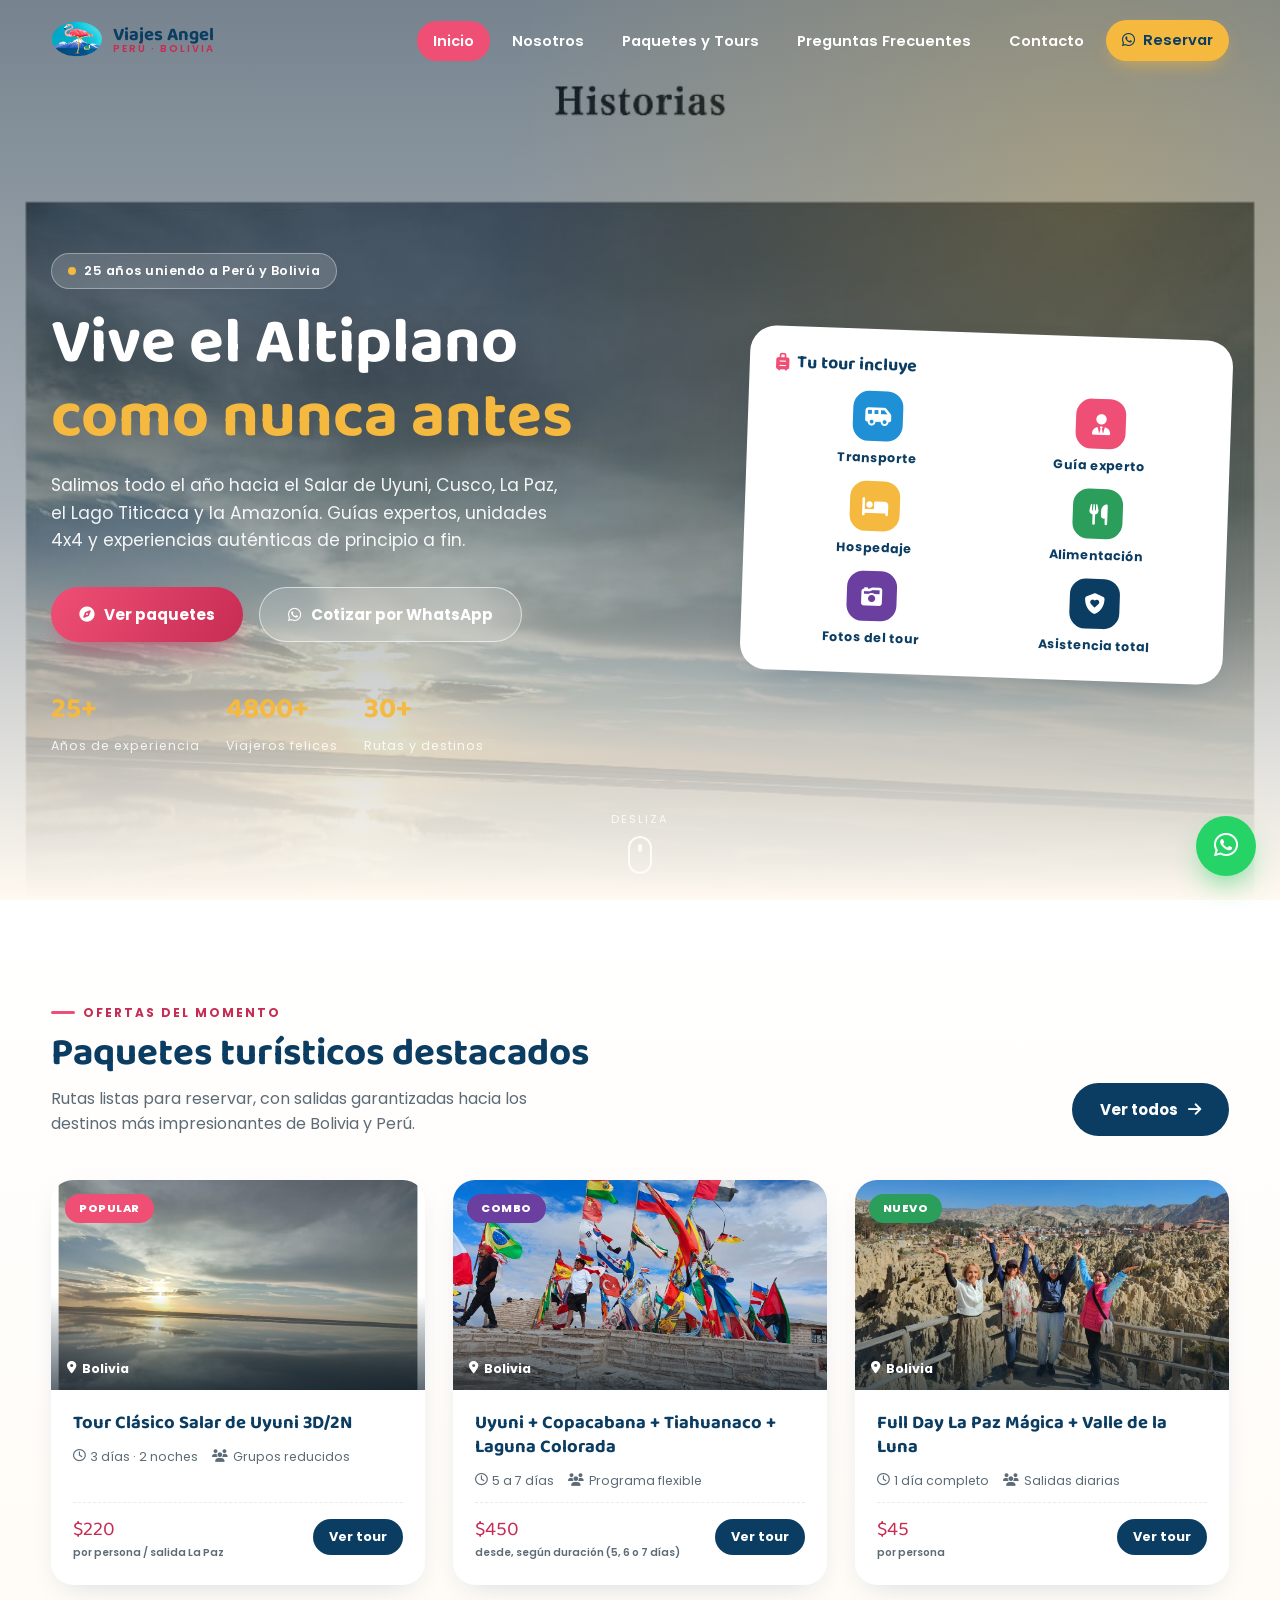
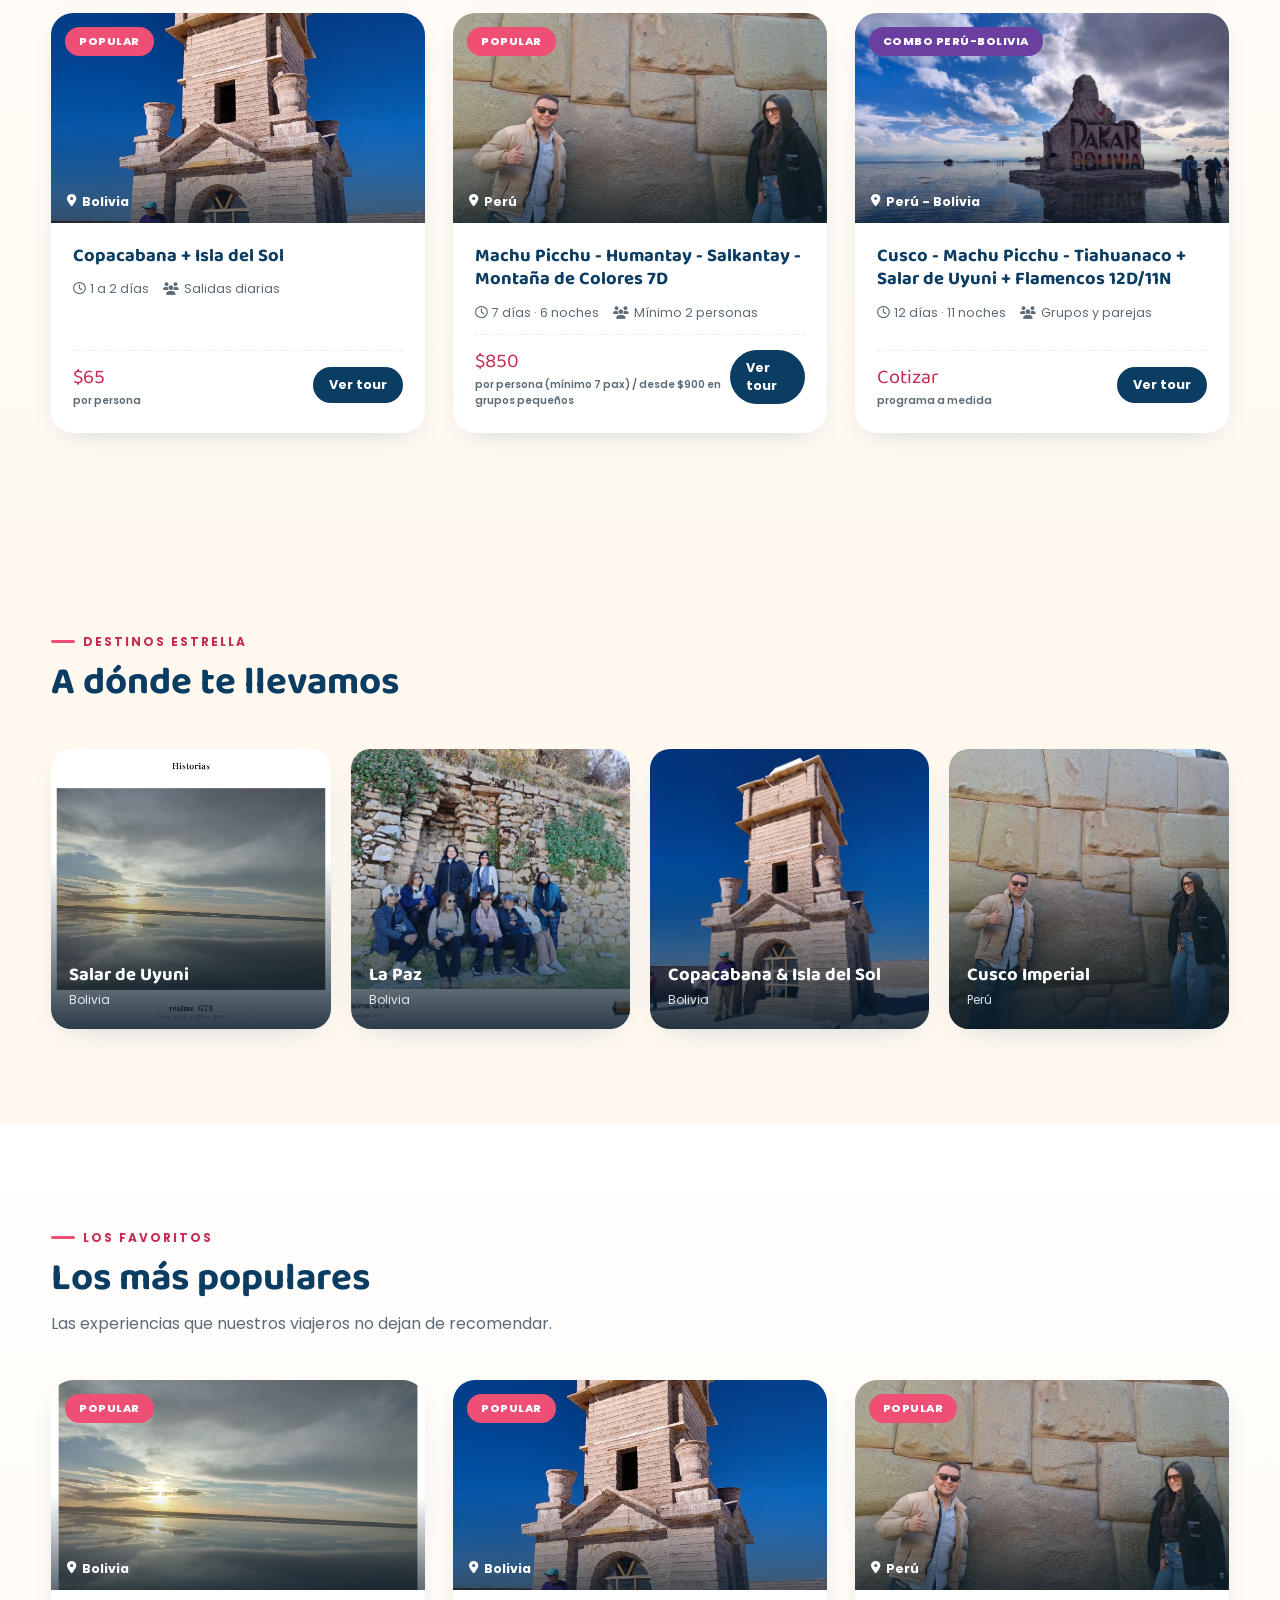
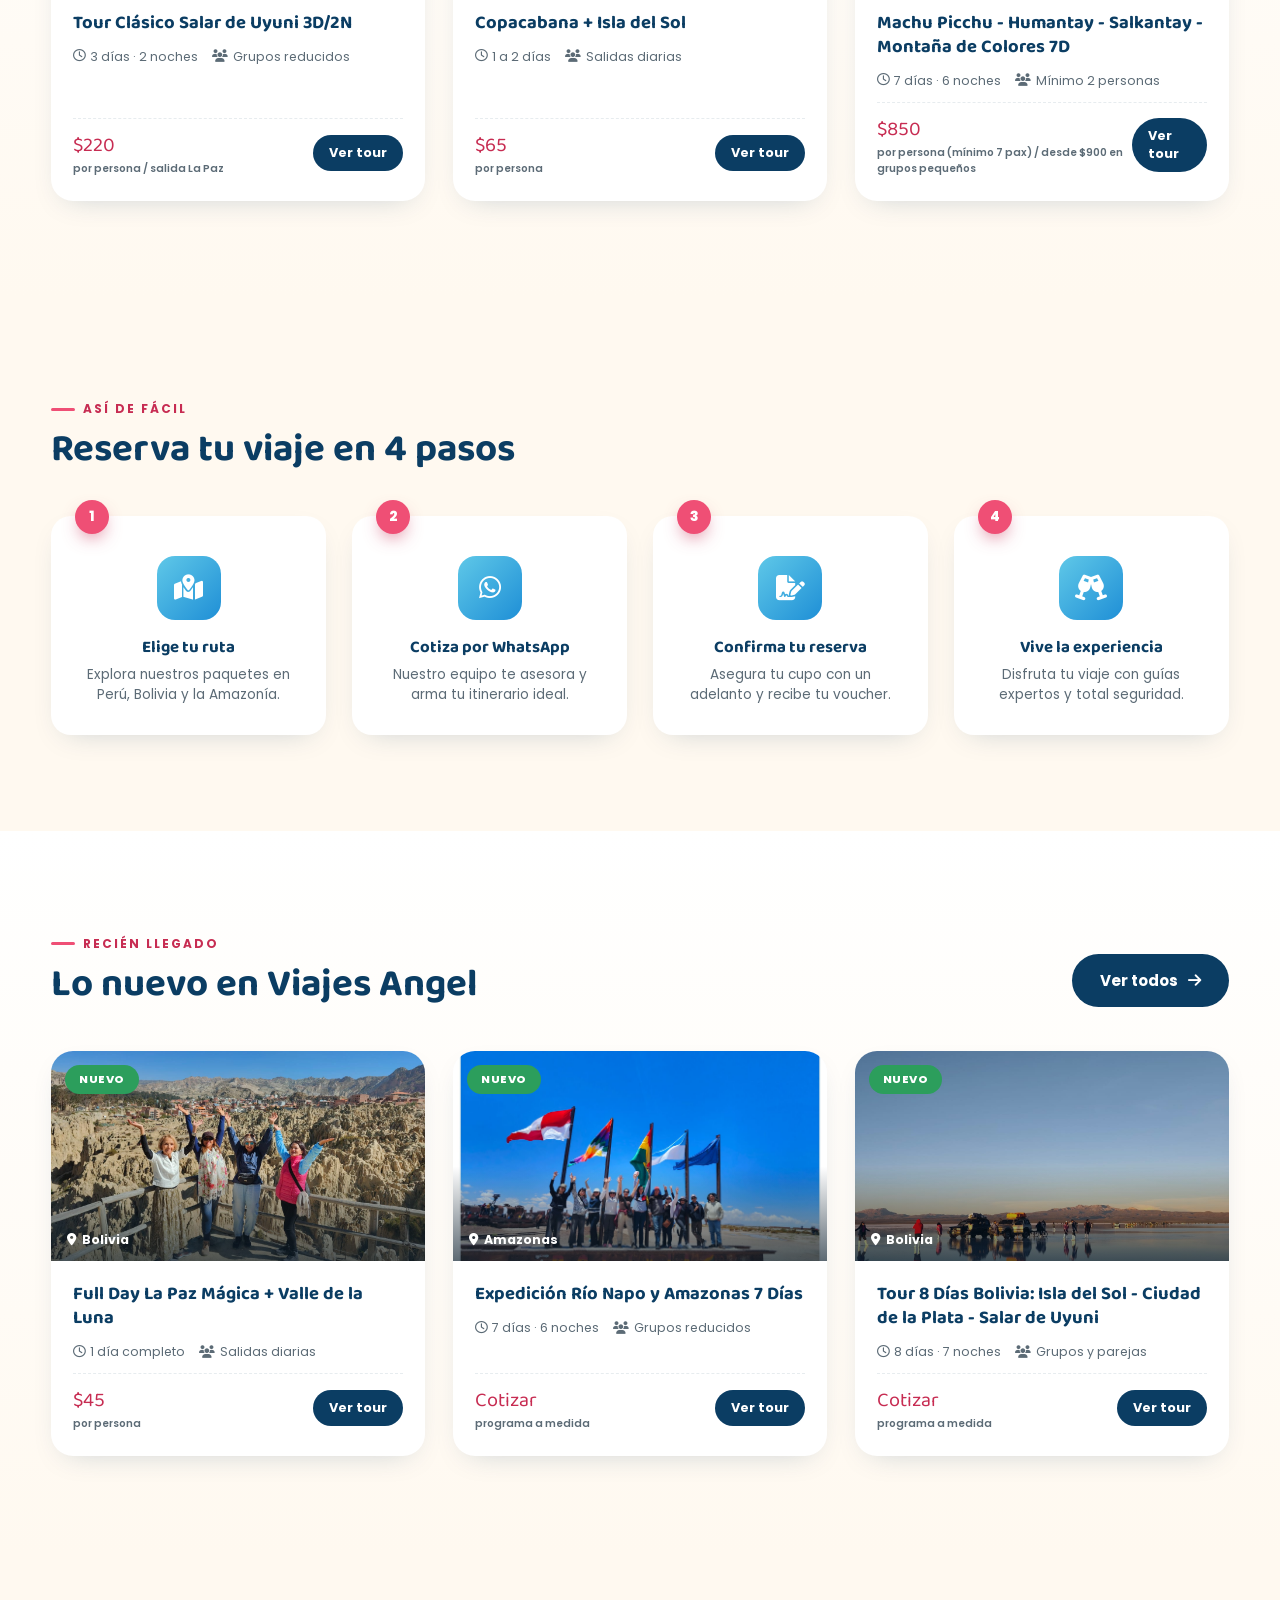
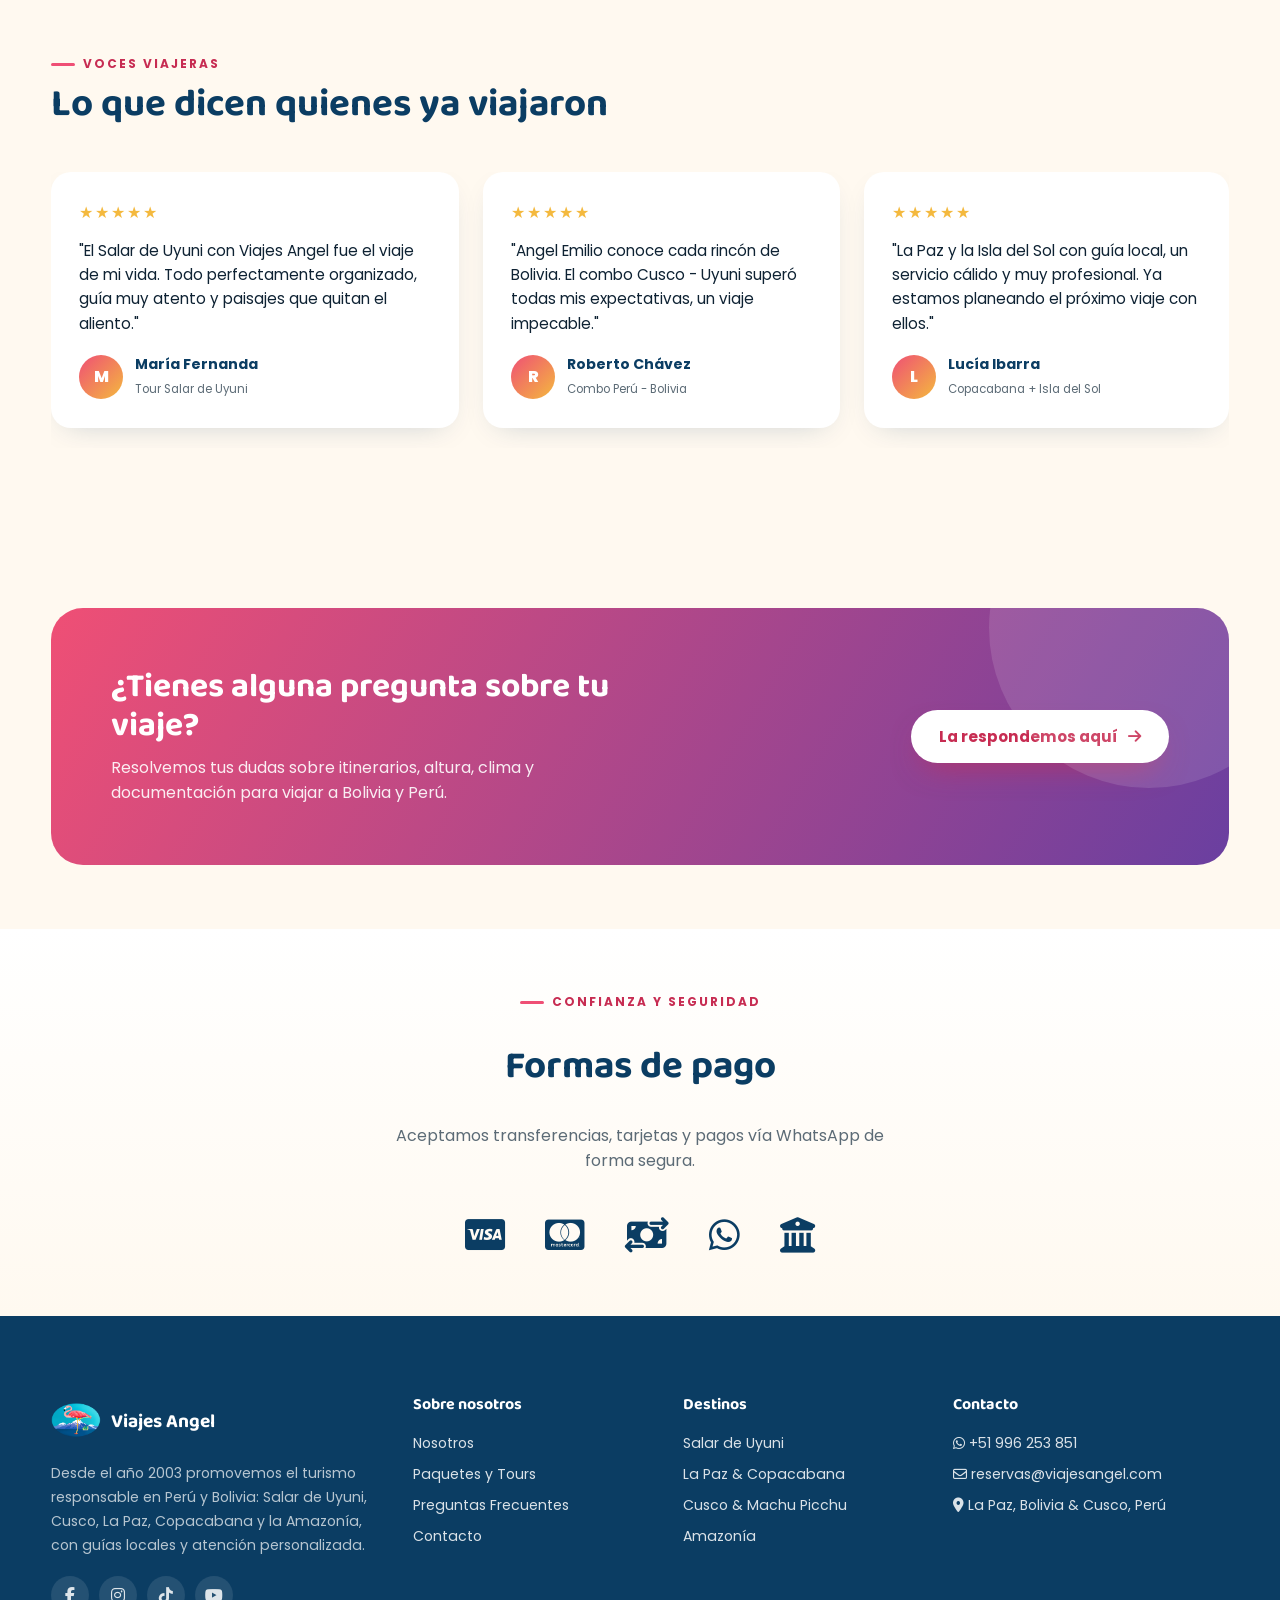
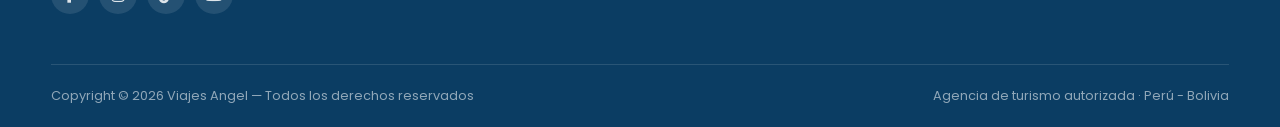
==== site/index.html @ be96ffaf "Sitio web Viajes Angel - inspirado en Cieneguilla Travel Tours" ====
<!DOCTYPE html>
<html lang="es">
<head>
<meta charset="UTF-8">
<meta name="viewport" content="width=device-width, initial-scale=1.0">
<title>Viajes Angel | Tours Uyuni, Cusco, Amazonas, Perú y Bolivia</title>
<meta name="description" content="Viajes Angel: 25 años creando rutas de ensueño en Perú y Bolivia. Salar de Uyuni, Cusco, Machu Picchu, La Paz, Copacabana y Amazonas.">
<link rel="icon" href="assets/img/logo-icon.png">
<link rel="preconnect" href="https://fonts.googleapis.com">
<link href="https://fonts.googleapis.com/css2?family=Baloo+2:wght@500;700;800&family=Poppins:ital,wght@0,400;0,500;0,600;0,700;0,800;1,500&family=Caveat:wght@600;700&display=swap" rel="stylesheet">
<link rel="stylesheet" href="https://cdnjs.cloudflare.com/ajax/libs/font-awesome/6.5.1/css/all.min.css">
<link rel="stylesheet" href="assets/css/style.css">
</head>
<body>

<!-- ============ LOADER ============ -->
<div id="loader">
  <img src="assets/img/logo-icon.png" alt="Viajes Angel" class="loader-flamingo">
  <div class="loader-text">Viajes <span class="accent" style="color:var(--gold);font-size:1.7rem;">Angel</span></div>
  <div class="loader-bar"><span></span></div>
  <div class="loader-sub">Preparando tu próxima aventura...</div>
</div>

<!-- ============ HEADER ============ -->
<header class="site-header">
  <div class="container nav-wrap">
    <a href="index.html" class="brand">
      <img src="assets/img/logo-icon.png" alt="Viajes Angel">
      <div class="brand-text">
        <b>Viajes Angel</b>
        <span>PERÚ · BOLIVIA</span>
      </div>
    </a>
    <nav class="main-nav">
      <ul>
        <li><a href="index.html">Inicio</a></li>
        <li><a href="nosotros.html">Nosotros</a></li>
        <li><a href="paquetes.html">Paquetes y Tours</a></li>
        <li><a href="preguntas.html">Preguntas Frecuentes</a></li>
        <li><a href="contacto.html">Contacto</a></li>
        <li><a class="nav-cta" href="https://wa.me/51996253851" target="_blank" rel="noopener"><i class="fa-brands fa-whatsapp"></i> Reservar</a></li>
      </ul>
    </nav>
    <button class="burger" aria-label="Menú"><span></span></button>
  </div>
</header>
<div class="nav-overlay"></div>

<!-- ============ HERO ============ -->
<section class="hero">
  <div class="container hero-grid">
    <div data-reveal="left">
      <div class="hero-badge"><span class="dot"></span> 25 años uniendo a Perú y Bolivia</div>
      <h1>Vive el Altiplano <em>como nunca antes</em></h1>
      <p class="lead">Salimos todo el año hacia el Salar de Uyuni, Cusco, La Paz, el Lago Titicaca y la Amazonía. Guías expertos, unidades 4x4 y experiencias auténticas de principio a fin.</p>
      <div class="hero-actions">
        <a href="paquetes.html" class="btn btn-primary"><i class="fa-solid fa-compass"></i> Ver paquetes</a>
        <a href="https://wa.me/51996253851" target="_blank" rel="noopener" class="btn btn-ghost"><i class="fa-brands fa-whatsapp"></i> Cotizar por WhatsApp</a>
      </div>
      <div class="hero-stats">
        <div><b data-count="25" data-suffix="+">0</b><span>Años de experiencia</span></div>
        <div><b data-count="4800" data-suffix="+">0</b><span>Viajeros felices</span></div>
        <div><b data-count="30" data-suffix="+">0</b><span>Rutas y destinos</span></div>
      </div>
    </div>
    <div data-reveal="right" data-delay="150">
      <div class="hero-card">
        <h4><i class="fa-solid fa-suitcase-rolling" style="color:var(--pink);"></i> Tu tour incluye</h4>
        <ul>
          <li><span class="ic"><i class="fa-solid fa-van-shuttle"></i></span> Transporte</li>
          <li><span class="ic"><i class="fa-solid fa-user-tie"></i></span> Guía experto</li>
          <li><span class="ic"><i class="fa-solid fa-bed"></i></span> Hospedaje</li>
          <li><span class="ic"><i class="fa-solid fa-utensils"></i></span> Alimentación</li>
          <li><span class="ic"><i class="fa-solid fa-camera-retro"></i></span> Fotos del tour</li>
          <li><span class="ic"><i class="fa-solid fa-shield-heart"></i></span> Asistencia total</li>
        </ul>
      </div>
    </div>
  </div>
  <div class="scroll-cue"><span>DESLIZA</span><div class="mouse"></div></div>
</section>

<!-- ============ OFERTAS ============ -->
<section class="pad bg-soft">
  <div class="container">
    <div class="section-head" data-reveal>
      <div>
        <span class="tag">Ofertas del momento</span>
        <h2>Paquetes turísticos destacados</h2>
        <p>Rutas listas para reservar, con salidas garantizadas hacia los destinos más impresionantes de Bolivia y Perú.</p>
      </div>
      <a href="paquetes.html" class="btn btn-dark">Ver todos <i class="fa-solid fa-arrow-right"></i></a>
    </div>
    <div class="tour-grid" id="grid-ofertas"></div>
  </div>
</section>

<!-- ============ DESTINOS ============ -->
<section class="pad">
  <div class="container">
    <div class="section-head" data-reveal>
      <div>
        <span class="tag">Destinos estrella</span>
        <h2>A dónde te llevamos</h2>
      </div>
    </div>
    <div class="dest-strip">
      <div class="dest-card" data-reveal="zoom">
        <img src="assets/img/uyuni-sunset.jpg" alt="Salar de Uyuni" loading="lazy">
        <div class="info"><h4>Salar de Uyuni</h4><span>Bolivia</span></div>
      </div>
      <div class="dest-card" data-reveal="zoom" data-delay="90">
        <img src="assets/img/lapaz-umbrellas.jpg" alt="La Paz" loading="lazy">
        <div class="info"><h4>La Paz</h4><span>Bolivia</span></div>
      </div>
      <div class="dest-card" data-reveal="zoom" data-delay="180">
        <img src="assets/img/isladelsol-1.jpg" alt="Isla del Sol" loading="lazy">
        <div class="info"><h4>Copacabana &amp; Isla del Sol</h4><span>Bolivia</span></div>
      </div>
      <div class="dest-card" data-reveal="zoom" data-delay="270">
        <img src="assets/img/lapaz-3.jpg" alt="Cusco" loading="lazy">
        <div class="info"><h4>Cusco Imperial</h4><span>Perú</span></div>
      </div>
    </div>
  </div>
</section>

<!-- ============ POPULARES ============ -->
<section class="pad bg-soft">
  <div class="container">
    <div class="section-head" data-reveal>
      <div>
        <span class="tag">Los favoritos</span>
        <h2>Los más populares</h2>
        <p>Las experiencias que nuestros viajeros no dejan de recomendar.</p>
      </div>
    </div>
    <div class="tour-grid" id="grid-populares"></div>
  </div>
</section>

<!-- ============ PASOS ============ -->
<section class="pad">
  <div class="container">
    <div class="section-head" data-reveal>
      <div>
        <span class="tag">Así de fácil</span>
        <h2>Reserva tu viaje en 4 pasos</h2>
      </div>
    </div>
    <div class="steps">
      <div class="step" data-reveal data-delay="0">
        <span class="num">1</span>
        <div class="ic"><i class="fa-solid fa-map-location-dot"></i></div>
        <h4>Elige tu ruta</h4>
        <p>Explora nuestros paquetes en Perú, Bolivia y la Amazonía.</p>
      </div>
      <div class="step" data-reveal data-delay="90">
        <span class="num">2</span>
        <div class="ic"><i class="fa-brands fa-whatsapp"></i></div>
        <h4>Cotiza por WhatsApp</h4>
        <p>Nuestro equipo te asesora y arma tu itinerario ideal.</p>
      </div>
      <div class="step" data-reveal data-delay="180">
        <span class="num">3</span>
        <div class="ic"><i class="fa-solid fa-file-signature"></i></div>
        <h4>Confirma tu reserva</h4>
        <p>Asegura tu cupo con un adelanto y recibe tu voucher.</p>
      </div>
      <div class="step" data-reveal data-delay="270">
        <span class="num">4</span>
        <div class="ic"><i class="fa-solid fa-champagne-glasses"></i></div>
        <h4>Vive la experiencia</h4>
        <p>Disfruta tu viaje con guías expertos y total seguridad.</p>
      </div>
    </div>
  </div>
</section>

<!-- ============ LO NUEVO ============ -->
<section class="pad bg-soft">
  <div class="container">
    <div class="section-head" data-reveal>
      <div>
        <span class="tag">Recién llegado</span>
        <h2>Lo nuevo en Viajes Angel</h2>
      </div>
      <a href="paquetes.html" class="btn btn-dark">Ver todos <i class="fa-solid fa-arrow-right"></i></a>
    </div>
    <div class="tour-grid" id="grid-nuevo"></div>
  </div>
</section>

<!-- ============ TESTIMONIOS ============ -->
<section class="pad">
  <div class="container">
    <div class="section-head" data-reveal>
      <div>
        <span class="tag">Voces viajeras</span>
        <h2>Lo que dicen quienes ya viajaron</h2>
      </div>
    </div>
    <div class="testi-track" data-reveal>
      <div class="testi-card">
        <div class="stars">★★★★★</div>
        <p>"El Salar de Uyuni con Viajes Angel fue el viaje de mi vida. Todo perfectamente organizado, guía muy atento y paisajes que quitan el aliento."</p>
        <div class="testi-who"><div class="avatar">M</div><div><b>María Fernanda</b><span>Tour Salar de Uyuni</span></div></div>
      </div>
      <div class="testi-card">
        <div class="stars">★★★★★</div>
        <p>"Angel Emilio conoce cada rincón de Bolivia. El combo Cusco - Uyuni superó todas mis expectativas, un viaje impecable."</p>
        <div class="testi-who"><div class="avatar">R</div><div><b>Roberto Chávez</b><span>Combo Perú - Bolivia</span></div></div>
      </div>
      <div class="testi-card">
        <div class="stars">★★★★★</div>
        <p>"La Paz y la Isla del Sol con guía local, un servicio cálido y muy profesional. Ya estamos planeando el próximo viaje con ellos."</p>
        <div class="testi-who"><div class="avatar">L</div><div><b>Lucía Ibarra</b><span>Copacabana + Isla del Sol</span></div></div>
      </div>
    </div>
  </div>
</section>

<!-- ============ CTA / FAQ ============ -->
<section class="pad-sm">
  <div class="container">
    <div class="cta-block" data-reveal="zoom">
      <div>
        <h2>¿Tienes alguna pregunta sobre tu viaje?</h2>
        <p>Resolvemos tus dudas sobre itinerarios, altura, clima y documentación para viajar a Bolivia y Perú.</p>
      </div>
      <a href="preguntas.html" class="btn btn-primary" style="background:#fff;color:var(--pink-dark);">La respondemos aquí <i class="fa-solid fa-arrow-right"></i></a>
    </div>
  </div>
</section>

<!-- ============ PAGOS ============ -->
<section class="pad-sm bg-soft">
  <div class="container">
    <div class="section-head" style="justify-content:center;text-align:center;flex-direction:column;align-items:center;" data-reveal>
      <span class="tag">Confianza y seguridad</span>
      <h2>Formas de pago</h2>
      <p>Aceptamos transferencias, tarjetas y pagos vía WhatsApp de forma segura.</p>
    </div>
    <div class="pay-strip" data-reveal>
      <i class="fa-brands fa-cc-visa"></i>
      <i class="fa-brands fa-cc-mastercard"></i>
      <i class="fa-solid fa-money-bill-transfer"></i>
      <i class="fa-brands fa-whatsapp"></i>
      <i class="fa-solid fa-building-columns"></i>
    </div>
  </div>
</section>

<div id="footer-placeholder"></div>

<a class="wa-float" href="https://wa.me/51996253851?text=Hola%20Viajes%20Angel%2C%20vi%20su%20p%C3%A1gina%20web%20y%20quiero%20informaci%C3%B3n." target="_blank" rel="noopener" aria-label="WhatsApp"><i class="fa-brands fa-whatsapp"></i></a>
<button class="totop" aria-label="Subir"><i class="fa-solid fa-arrow-up"></i></button>

<script src="assets/js/data.js"></script>
<script src="assets/js/footer.js"></script>
<script>
function cardHTML(t){
  return '<div class="tour-card" data-reveal>'+
    '<a href="tour.html?slug='+t.slug+'" class="tour-media">'+
      '<span class="badge '+t.badge+'">'+t.badgeText+'</span>'+
      '<img src="'+tourImg(t.image)+'" alt="'+t.title+'" loading="lazy">'+
      '<span class="tour-loc"><i class="fa-solid fa-location-dot"></i> '+t.country+'</span>'+
    '</a>'+
    '<div class="tour-body">'+
      '<h3><a href="tour.html?slug='+t.slug+'">'+t.title+'</a></h3>'+
      '<div class="tour-meta"><span><i class="fa-regular fa-clock"></i> '+t.duration+'</span><span><i class="fa-solid fa-users"></i> '+t.people+'</span></div>'+
      '<div class="tour-foot">'+
        '<div class="price">'+(t.price==="Cotizar"?"Cotizar":"$"+t.price)+'<small>'+t.priceNote+'</small></div>'+
        '<a href="tour.html?slug='+t.slug+'" class="tour-btn">Ver tour</a>'+
      '</div>'+
    '</div>'+
  '</div>';
}
document.getElementById('grid-ofertas').innerHTML = TOURS.slice(0,6).map(cardHTML).join('');
document.getElementById('grid-populares').innerHTML = TOURS.filter(function(t){return t.badge==='pop';}).map(cardHTML).join('');
document.getElementById('grid-nuevo').innerHTML = TOURS.filter(function(t){return t.badge==='new';}).map(cardHTML).join('');
</script>
<script src="assets/js/main.js"></script>
</body>
</html>
---- site/assets/css/style.css ----
/* =========================================================
   VIAJES ANGEL — hoja de estilos general
   ========================================================= */
:root{
  --blue-deep:#0b3d63;
  --blue:#1f8fd6;
  --blue-light:#5fc8e8;
  --sky:#7fd6e8;
  --pink:#ef4f75;
  --pink-dark:#c72c52;
  --gold:#f4b93e;
  --green:#2c9e5c;
  --purple:#6a3fa0;
  --cream:#fff9f0;
  --ink:#0e2233;
  --gray:#5c6b76;
  --line:#e7ecef;
  --radius:22px;
  --radius-sm:14px;
  --shadow:0 20px 45px -20px rgba(11,61,99,.35);
  --shadow-soft:0 10px 30px -15px rgba(11,61,99,.25);
  --ff-title:'Baloo 2', 'Poppins', sans-serif;
  --ff-body:'Poppins', sans-serif;
  --ff-accent:'Caveat', cursive;
}

*,*::before,*::after{box-sizing:border-box;}
html{scroll-behavior:smooth;}
body{
  margin:0;
  font-family:var(--ff-body);
  color:var(--ink);
  background:var(--cream);
  overflow-x:hidden;
  -webkit-font-smoothing:antialiased;
}
img{max-width:100%;display:block;}
a{text-decoration:none;color:inherit;}
ul{list-style:none;margin:0;padding:0;}
h1,h2,h3,h4{font-family:var(--ff-title);margin:0;line-height:1.15;}
p{margin:0;}
button{font-family:inherit;cursor:pointer;}
.container{width:min(1180px,92%);margin:0 auto;}
section{position:relative;}
.accent{font-family:var(--ff-accent);}

/* ---------- utility reveal ---------- */
[data-reveal]{opacity:0;transform:translateY(36px);transition:opacity .8s cubic-bezier(.2,.7,.2,1),transform .8s cubic-bezier(.2,.7,.2,1);}
[data-reveal].in{opacity:1;transform:translateY(0);}
[data-reveal="zoom"]{transform:scale(.85);}
[data-reveal="zoom"].in{transform:scale(1);}
[data-reveal="left"]{transform:translateX(-50px);}
[data-reveal="left"].in{transform:translateX(0);}
[data-reveal="right"]{transform:translateX(50px);}
[data-reveal="right"].in{transform:translateX(0);}

/* =========================================================
   LOADER
   ========================================================= */
#loader{
  position:fixed;inset:0;z-index:9999;
  background:linear-gradient(160deg,var(--blue-deep),#124a78 45%,var(--blue) 100%);
  display:flex;align-items:center;justify-content:center;flex-direction:column;gap:22px;
  transition:opacity .7s ease, visibility .7s ease;
}
#loader.hide{opacity:0;visibility:hidden;pointer-events:none;}
.loader-flamingo{
  width:110px;height:110px;
  animation:floaty 2.2s ease-in-out infinite;
  filter:drop-shadow(0 10px 25px rgba(0,0,0,.35));
}
@keyframes floaty{0%,100%{transform:translateY(0) rotate(-2deg);}50%{transform:translateY(-16px) rotate(2deg);}}
.loader-text{
  color:#fff;font-family:var(--ff-title);font-size:1.4rem;letter-spacing:.5px;
  display:flex;gap:10px;align-items:center;
}
.loader-bar{
  width:220px;height:6px;border-radius:99px;background:rgba(255,255,255,.25);overflow:hidden;
}
.loader-bar span{
  display:block;height:100%;width:0%;border-radius:99px;
  background:linear-gradient(90deg,var(--gold),var(--pink));
  animation:load 1.8s ease-in-out forwards;
}
@keyframes load{0%{width:0%;}70%{width:88%;}100%{width:100%;}}
.loader-sub{color:rgba(255,255,255,.75);font-size:.8rem;letter-spacing:2px;text-transform:uppercase;}

body.is-loading{overflow:hidden;height:100vh;}

/* =========================================================
   HEADER / NAV
   ========================================================= */
.site-header{
  position:fixed;top:0;left:0;right:0;z-index:500;
  padding:14px 0;
  transition:background .4s ease, box-shadow .4s ease, padding .4s ease;
}
.site-header.scrolled{
  background:rgba(255,255,255,.92);
  backdrop-filter:blur(10px);
  box-shadow:0 10px 30px -18px rgba(11,61,99,.4);
  padding:8px 0;
}
.nav-wrap{display:flex;align-items:center;justify-content:space-between;gap:20px;}
.brand{display:flex;align-items:center;gap:10px;}
.brand img{height:52px;width:auto;transition:height .3s ease;}
.site-header.scrolled .brand img{height:44px;}
.brand-text{display:flex;flex-direction:column;line-height:1;}
.brand-text b{font-family:var(--ff-title);font-size:1.15rem;color:var(--blue-deep);}
.brand-text span{font-size:.62rem;letter-spacing:2px;color:var(--pink-dark);font-weight:600;}

.main-nav ul{display:flex;gap:6px;align-items:center;}
.main-nav a{
  padding:10px 16px;border-radius:99px;font-weight:600;font-size:.92rem;
  color:var(--blue-deep);position:relative;transition:background .3s,color .3s;
}
.site-header:not(.scrolled) .main-nav a{color:#fff;}
.site-header:not(.scrolled).transparent-off .main-nav a{color:var(--blue-deep);}
.main-nav a:hover, .main-nav a.active{background:var(--pink);color:#fff !important;}
.nav-cta{
  display:flex;align-items:center;gap:8px;
  background:var(--gold);color:var(--blue-deep) !important;
  padding:10px 18px;border-radius:99px;font-weight:700;font-size:.88rem;
  box-shadow:0 8px 20px -8px rgba(244,185,62,.8);
  transition:transform .25s ease;
}
.nav-cta:hover{transform:translateY(-3px);}
.burger{
  display:none;width:44px;height:44px;border-radius:12px;border:none;background:#fff;
  align-items:center;justify-content:center;box-shadow:var(--shadow-soft);
}
.burger span, .burger::before, .burger::after{content:'';display:block;width:20px;height:2px;background:var(--blue-deep);border-radius:2px;}
.burger span{margin:5px auto;position:relative;}
.burger::before{position:absolute;transform:translateY(-7px);}
.burger::after{position:absolute;transform:translateY(7px);}
.burger{position:relative;}

@media (max-width:960px){
  .main-nav{
    position:fixed;top:0;right:-100%;height:100vh;width:min(320px,82%);
    background:#fff;flex-direction:column;padding:100px 30px 30px;
    transition:right .5s cubic-bezier(.2,.8,.2,1);box-shadow:-20px 0 50px rgba(0,0,0,.15);
    z-index:600;
  }
  .main-nav.open{right:0;}
  .main-nav ul{flex-direction:column;align-items:stretch;width:100%;gap:10px;}
  .main-nav a{color:var(--blue-deep) !important;display:block;text-align:left;}
  .nav-cta{justify-content:center;margin-top:10px;}
  .burger{display:flex;}
  .nav-overlay{position:fixed;inset:0;background:rgba(10,30,45,.5);opacity:0;visibility:hidden;transition:.4s;z-index:550;}
  .nav-overlay.show{opacity:1;visibility:visible;}
}

/* =========================================================
   HERO
   ========================================================= */
.hero{
  min-height:100vh;
  display:flex;align-items:center;
  position:relative;overflow:hidden;
  background:linear-gradient(180deg,rgba(6,30,50,.55),rgba(6,30,50,.35) 55%,var(--cream) 100%),url('../img/uyuni-sunset.jpg') center/cover no-repeat;
  padding-top:110px;
}
.hero::after{
  content:'';position:absolute;inset:0;
  background:radial-gradient(circle at 85% 20%, rgba(244,185,62,.25), transparent 45%);
  pointer-events:none;
}
.hero-grid{
  display:grid;grid-template-columns:1.15fr .85fr;gap:40px;align-items:center;position:relative;z-index:2;
}
.hero-badge{
  display:inline-flex;align-items:center;gap:8px;background:rgba(255,255,255,.16);
  border:1px solid rgba(255,255,255,.35);color:#fff;padding:8px 16px;border-radius:99px;
  font-size:.8rem;font-weight:600;letter-spacing:.5px;backdrop-filter:blur(6px);margin-bottom:18px;
}
.hero-badge .dot{width:8px;height:8px;border-radius:50%;background:var(--gold);animation:pulse 1.6s infinite;}
@keyframes pulse{0%{box-shadow:0 0 0 0 rgba(244,185,62,.7);}70%{box-shadow:0 0 0 10px rgba(244,185,62,0);}100%{box-shadow:0 0 0 0 rgba(244,185,62,0);}}
.hero h1{
  color:#fff;font-size:clamp(2.4rem,5vw,4rem);text-shadow:0 15px 40px rgba(0,0,0,.35);
}
.hero h1 em{
  font-style:normal;color:var(--gold);
  display:block;
}
.hero p.lead{
  color:rgba(255,255,255,.92);font-size:1.08rem;max-width:520px;margin-top:18px;line-height:1.6;
}
.hero-actions{display:flex;gap:16px;margin-top:32px;flex-wrap:wrap;}
.btn{
  display:inline-flex;align-items:center;gap:10px;padding:15px 28px;border-radius:99px;
  font-weight:700;font-size:.95rem;border:none;transition:transform .3s ease, box-shadow .3s ease;
}
.btn-primary{background:linear-gradient(120deg,var(--pink),var(--pink-dark));color:#fff;box-shadow:0 14px 30px -12px rgba(199,44,82,.7);}
.btn-primary:hover{transform:translateY(-4px);box-shadow:0 20px 34px -12px rgba(199,44,82,.8);}
.btn-ghost{background:rgba(255,255,255,.14);color:#fff;border:1.5px solid rgba(255,255,255,.6);backdrop-filter:blur(6px);}
.btn-ghost:hover{background:#fff;color:var(--blue-deep);}
.btn-dark{background:var(--blue-deep);color:#fff;}
.btn-dark:hover{background:var(--blue);transform:translateY(-3px);}

.hero-stats{display:flex;gap:26px;margin-top:44px;flex-wrap:wrap;}
.hero-stats div{color:#fff;}
.hero-stats b{font-family:var(--ff-title);font-size:1.8rem;display:block;color:var(--gold);}
.hero-stats span{font-size:.78rem;letter-spacing:1px;opacity:.85;}

.hero-card{
  background:#fff;border-radius:26px;padding:26px;box-shadow:var(--shadow);
  transform:rotate(2deg);animation:cardFloat 5s ease-in-out infinite;
}
@keyframes cardFloat{0%,100%{transform:rotate(2deg) translateY(0);}50%{transform:rotate(-1deg) translateY(-14px);}}
.hero-card h4{color:var(--blue-deep);display:flex;align-items:center;gap:8px;font-size:1.1rem;margin-bottom:16px;}
.hero-card ul{display:grid;grid-template-columns:1fr 1fr;gap:14px;}
.hero-card li{display:flex;flex-direction:column;align-items:center;gap:8px;text-align:center;font-size:.78rem;font-weight:700;color:var(--blue-deep);}
.hero-card li .ic{
  width:50px;height:50px;border-radius:16px;display:flex;align-items:center;justify-content:center;
  font-size:1.3rem;color:#fff;
}
.hero-card li:nth-child(1) .ic{background:var(--blue);}
.hero-card li:nth-child(2) .ic{background:var(--pink);}
.hero-card li:nth-child(3) .ic{background:var(--gold);}
.hero-card li:nth-child(4) .ic{background:var(--green);}
.hero-card li:nth-child(5) .ic{background:var(--purple);}
.hero-card li:nth-child(6) .ic{background:var(--blue-deep);}

.scroll-cue{
  position:absolute;bottom:26px;left:50%;transform:translateX(-50%);z-index:3;
  color:#fff;display:flex;flex-direction:column;align-items:center;gap:8px;font-size:.7rem;letter-spacing:2px;
  opacity:.85;
}
.scroll-cue .mouse{width:24px;height:38px;border:2px solid #fff;border-radius:14px;position:relative;}
.scroll-cue .mouse::after{content:'';position:absolute;top:6px;left:50%;width:4px;height:8px;background:#fff;border-radius:3px;transform:translateX(-50%);animation:scrollDot 1.6s infinite;}
@keyframes scrollDot{0%{opacity:1;top:6px;}100%{opacity:0;top:20px;}}

@media (max-width:960px){
  .hero-grid{grid-template-columns:1fr;}
  .hero-card{transform:none;order:-1;}
}

/* =========================================================
   PAGE HERO (interior pages)
   ========================================================= */
.page-hero{
  padding:160px 0 90px;color:#fff;position:relative;overflow:hidden;
  background:linear-gradient(160deg,var(--blue-deep),var(--blue) 120%);
}
.page-hero::before{
  content:'';position:absolute;inset:0;opacity:.25;mix-blend-mode:overlay;
  background:var(--bg-img,url('../img/uyuni-flags.jpg')) center/cover;
}
.page-hero .container{position:relative;z-index:2;}
.breadcrumb{display:flex;gap:8px;align-items:center;font-size:.85rem;opacity:.85;margin-bottom:14px;}
.page-hero h1{font-size:clamp(2.1rem,4vw,3.1rem);}
.page-hero p{margin-top:14px;max-width:600px;opacity:.92;font-size:1.05rem;}
.wave{position:absolute;bottom:-2px;left:0;width:100%;line-height:0;}

/* =========================================================
   SECTION HEADERS
   ========================================================= */
.section-head{display:flex;justify-content:space-between;align-items:flex-end;gap:24px;margin-bottom:44px;flex-wrap:wrap;}
.section-head .tag{
  display:inline-flex;align-items:center;gap:8px;color:var(--pink-dark);font-weight:700;
  text-transform:uppercase;letter-spacing:2px;font-size:.75rem;margin-bottom:10px;
}
.section-head .tag::before{content:'';width:24px;height:3px;background:var(--pink);border-radius:3px;}
.section-head h2{font-size:clamp(1.7rem,3vw,2.5rem);color:var(--blue-deep);}
.section-head p{color:var(--gray);margin-top:10px;max-width:520px;}

section.pad{padding:96px 0;}
section.pad-sm{padding:64px 0;}
.bg-soft{background:linear-gradient(180deg,#fff,var(--cream));}
.bg-blue{background:linear-gradient(160deg,var(--blue-deep),var(--blue));color:#fff;}

/* =========================================================
   TOUR CARDS
   ========================================================= */
.tour-tabs{display:flex;gap:10px;flex-wrap:wrap;margin-bottom:38px;}
.tour-tabs button{
  padding:10px 20px;border-radius:99px;border:1.5px solid var(--line);background:#fff;
  font-weight:700;font-size:.85rem;color:var(--blue-deep);transition:.3s;
}
.tour-tabs button.active,.tour-tabs button:hover{background:var(--blue-deep);color:#fff;border-color:var(--blue-deep);}

.tour-grid{display:grid;grid-template-columns:repeat(3,1fr);gap:28px;}
@media (max-width:960px){.tour-grid{grid-template-columns:repeat(2,1fr);}}
@media (max-width:640px){.tour-grid{grid-template-columns:1fr;}}

.tour-card{
  background:#fff;border-radius:var(--radius);overflow:hidden;box-shadow:var(--shadow-soft);
  transition:transform .45s cubic-bezier(.2,.8,.2,1), box-shadow .45s;
  display:flex;flex-direction:column;
}
.tour-card:hover{transform:translateY(-10px);box-shadow:var(--shadow);}
.tour-media{position:relative;height:210px;overflow:hidden;}
.tour-media img{width:100%;height:100%;object-fit:cover;transition:transform .7s ease;}
.tour-card:hover .tour-media img{transform:scale(1.12);}
.tour-media::after{content:'';position:absolute;inset:0;background:linear-gradient(180deg,rgba(0,0,0,0) 55%,rgba(6,25,40,.65));}
.badge{
  position:absolute;top:14px;left:14px;z-index:2;padding:6px 14px;border-radius:99px;
  font-size:.7rem;font-weight:800;letter-spacing:.5px;text-transform:uppercase;color:#fff;
}
.badge.pop{background:var(--pink);}
.badge.new{background:var(--green);}
.badge.combo{background:var(--purple);}
.tour-loc{
  position:absolute;bottom:12px;left:16px;z-index:2;color:#fff;font-size:.78rem;font-weight:700;
  display:flex;align-items:center;gap:6px;
}
.tour-body{padding:22px 22px 24px;display:flex;flex-direction:column;gap:12px;flex:1;}
.tour-body h3{font-size:1.15rem;color:var(--blue-deep);line-height:1.3;}
.tour-meta{display:flex;gap:14px;font-size:.78rem;color:var(--gray);flex-wrap:wrap;}
.tour-meta span{display:flex;align-items:center;gap:5px;}
.tour-foot{display:flex;justify-content:space-between;align-items:center;margin-top:auto;padding-top:10px;border-top:1px dashed var(--line);}
.price{font-family:var(--ff-title);color:var(--pink-dark);font-size:1.25rem;}
.price small{font-size:.65rem;color:var(--gray);font-family:var(--ff-body);display:block;font-weight:600;}
.tour-btn{
  background:var(--blue-deep);color:#fff;padding:9px 16px;border-radius:99px;font-size:.8rem;font-weight:700;
  transition:.3s;
}
.tour-btn:hover{background:var(--pink);}

/* =========================================================
   ABOUT / NOSOTROS
   ========================================================= */
.about-grid{display:grid;grid-template-columns:.9fr 1.1fr;gap:60px;align-items:center;}
@media (max-width:900px){.about-grid{grid-template-columns:1fr;}}
.about-photos{position:relative;height:440px;}
.about-photos img{position:absolute;border-radius:22px;box-shadow:var(--shadow);object-fit:cover;}
.ph1{width:70%;height:75%;top:0;left:0;z-index:2;}
.ph2{width:55%;height:55%;bottom:0;right:0;z-index:1;border:8px solid var(--cream);}
.about-badge{
  position:absolute;z-index:3;bottom:20px;left:10px;background:var(--gold);color:var(--blue-deep);
  padding:18px 22px;border-radius:20px;box-shadow:var(--shadow-soft);text-align:center;
  animation:cardFloat 6s ease-in-out infinite;
}
.about-badge b{display:block;font-family:var(--ff-title);font-size:1.7rem;}
.about-badge span{font-size:.68rem;font-weight:700;letter-spacing:1px;}

.checklist{display:grid;grid-template-columns:1fr 1fr;gap:14px;margin:26px 0;}
.checklist li{display:flex;gap:10px;align-items:flex-start;font-size:.92rem;color:var(--ink);font-weight:500;}
.checklist li i{color:var(--green);margin-top:3px;}

.counters{display:flex;gap:34px;flex-wrap:wrap;margin-top:30px;}
.counters div{text-align:left;}
.counters b{font-family:var(--ff-title);font-size:2.2rem;color:var(--blue-deep);display:block;}
.counters span{font-size:.78rem;color:var(--gray);text-transform:uppercase;letter-spacing:1px;}

/* =========================================================
   DESTINATIONS STRIP
   ========================================================= */
.dest-strip{display:grid;grid-template-columns:repeat(4,1fr);gap:20px;}
@media (max-width:900px){.dest-strip{grid-template-columns:repeat(2,1fr);}}
.dest-card{
  position:relative;border-radius:20px;overflow:hidden;height:280px;box-shadow:var(--shadow-soft);
}
.dest-card img{width:100%;height:100%;object-fit:cover;transition:transform .6s ease;}
.dest-card:hover img{transform:scale(1.1);}
.dest-card::after{content:'';position:absolute;inset:0;background:linear-gradient(180deg,rgba(6,25,40,0) 40%,rgba(6,25,40,.85));}
.dest-card .info{position:absolute;bottom:0;left:0;right:0;padding:18px;color:#fff;z-index:2;}
.dest-card .info h4{font-size:1.15rem;}
.dest-card .info span{font-size:.75rem;opacity:.85;}

/* =========================================================
   PROCESS / INCLUDE STEPS
   ========================================================= */
.steps{display:grid;grid-template-columns:repeat(4,1fr);gap:26px;}
@media (max-width:900px){.steps{grid-template-columns:repeat(2,1fr);}}
.step{background:#fff;border-radius:20px;padding:30px 24px;box-shadow:var(--shadow-soft);text-align:center;position:relative;}
.step .num{
  position:absolute;top:-16px;left:24px;width:34px;height:34px;border-radius:50%;background:var(--pink);
  color:#fff;font-weight:800;display:flex;align-items:center;justify-content:center;font-size:.85rem;box-shadow:0 8px 18px -6px rgba(199,44,82,.7);
}
.step .ic{
  width:64px;height:64px;border-radius:18px;margin:10px auto 18px;display:flex;align-items:center;justify-content:center;
  background:linear-gradient(135deg,var(--blue-light),var(--blue));color:#fff;font-size:1.6rem;
}
.step h4{color:var(--blue-deep);font-size:1.05rem;margin-bottom:8px;}
.step p{font-size:.85rem;color:var(--gray);}

/* =========================================================
   TESTIMONIALS
   ========================================================= */
.testi-track{display:flex;gap:24px;overflow-x:auto;padding-bottom:20px;scroll-snap-type:x mandatory;}
.testi-track::-webkit-scrollbar{height:6px;}
.testi-track::-webkit-scrollbar-thumb{background:var(--line);border-radius:99px;}
.testi-card{
  min-width:320px;scroll-snap-align:start;background:#fff;border-radius:20px;padding:28px;box-shadow:var(--shadow-soft);
}
.stars{color:var(--gold);margin-bottom:14px;letter-spacing:2px;}
.testi-card p{color:var(--ink);font-size:.95rem;line-height:1.6;}
.testi-who{display:flex;align-items:center;gap:12px;margin-top:18px;}
.testi-who .avatar{
  width:44px;height:44px;border-radius:50%;background:linear-gradient(135deg,var(--pink),var(--gold));
  display:flex;align-items:center;justify-content:center;color:#fff;font-weight:800;
}
.testi-who b{display:block;font-size:.88rem;color:var(--blue-deep);}
.testi-who span{font-size:.72rem;color:var(--gray);}

/* =========================================================
   CTA / FAQ TEASER
   ========================================================= */
.cta-block{
  background:linear-gradient(120deg,var(--pink),var(--purple));
  border-radius:32px;padding:60px;color:#fff;display:flex;justify-content:space-between;align-items:center;gap:30px;flex-wrap:wrap;
  position:relative;overflow:hidden;
}
.cta-block::before{content:'';position:absolute;width:320px;height:320px;background:rgba(255,255,255,.12);border-radius:50%;top:-140px;right:-80px;}
.cta-block h2{font-size:clamp(1.5rem,3vw,2.1rem);max-width:520px;}
.cta-block p{margin-top:10px;opacity:.9;max-width:460px;}

/* =========================================================
   ACCORDION (FAQ)
   ========================================================= */
.accordion{max-width:820px;margin:0 auto;}
.acc-item{background:#fff;border-radius:16px;margin-bottom:14px;box-shadow:var(--shadow-soft);overflow:hidden;}
.acc-q{
  display:flex;justify-content:space-between;align-items:center;gap:16px;padding:20px 24px;font-weight:700;
  color:var(--blue-deep);cursor:pointer;
}
.acc-q .plus{
  width:30px;height:30px;border-radius:50%;background:var(--cream);display:flex;align-items:center;justify-content:center;
  flex-shrink:0;transition:transform .35s ease, background .35s ease;color:var(--pink-dark);
}
.acc-item.open .acc-q .plus{transform:rotate(135deg);background:var(--pink);color:#fff;}
.acc-a{max-height:0;overflow:hidden;transition:max-height .4s ease;}
.acc-a p{padding:0 24px 22px;color:var(--gray);font-size:.92rem;line-height:1.6;}

/* =========================================================
   PAYMENT / TRUST STRIP
   ========================================================= */
.pay-strip{display:flex;align-items:center;justify-content:center;gap:40px;flex-wrap:wrap;opacity:.8;}
.pay-strip i{font-size:2.2rem;color:var(--blue-deep);}

/* =========================================================
   FOOTER
   ========================================================= */
footer{background:var(--blue-deep);color:rgba(255,255,255,.85);padding-top:80px;position:relative;}
.footer-grid{display:grid;grid-template-columns:1.4fr 1fr 1fr 1.2fr;gap:40px;padding-bottom:50px;border-bottom:1px solid rgba(255,255,255,.12);}
@media (max-width:900px){.footer-grid{grid-template-columns:1fr 1fr;}}
@media (max-width:560px){.footer-grid{grid-template-columns:1fr;}}
.footer-grid h4{color:#fff;font-size:1rem;margin-bottom:18px;}
.footer-grid p{font-size:.88rem;line-height:1.7;color:rgba(255,255,255,.7);}
.footer-grid li{margin-bottom:10px;font-size:.88rem;}
.footer-grid a:hover{color:var(--gold);}
.f-brand{display:flex;gap:10px;align-items:center;margin-bottom:16px;}
.f-brand img{height:50px;}
.f-brand b{font-family:var(--ff-title);font-size:1.2rem;color:#fff;}
.social-row{display:flex;gap:10px;margin-top:18px;}
.social-row a{
  width:38px;height:38px;border-radius:50%;background:rgba(255,255,255,.1);display:flex;align-items:center;justify-content:center;
  transition:.3s;
}
.social-row a:hover{background:var(--pink);transform:translateY(-4px);}
.footer-bottom{display:flex;justify-content:space-between;padding:22px 0;font-size:.8rem;color:rgba(255,255,255,.55);flex-wrap:wrap;gap:10px;}

/* WhatsApp float */
.wa-float{
  position:fixed;right:24px;bottom:24px;z-index:400;width:60px;height:60px;border-radius:50%;
  background:#25D366;color:#fff;display:flex;align-items:center;justify-content:center;font-size:1.7rem;
  box-shadow:0 14px 30px -10px rgba(37,211,102,.8);animation:pulseWA 2.4s infinite;
}
@keyframes pulseWA{0%{box-shadow:0 0 0 0 rgba(37,211,102,.6);}70%{box-shadow:0 0 0 16px rgba(37,211,102,0);}100%{box-shadow:0 0 0 0 rgba(37,211,102,0);}}

/* Back to top */
.totop{
  position:fixed;right:24px;bottom:96px;z-index:400;width:44px;height:44px;border-radius:50%;
  background:#fff;color:var(--blue-deep);display:flex;align-items:center;justify-content:center;
  box-shadow:var(--shadow-soft);opacity:0;visibility:hidden;transform:translateY(10px);transition:.35s;
}
.totop.show{opacity:1;visibility:visible;transform:translateY(0);}

/* =========================================================
   TOUR DETAIL
   ========================================================= */
.detail-grid{display:grid;grid-template-columns:1.6fr 1fr;gap:44px;align-items:flex-start;}
@media (max-width:960px){.detail-grid{grid-template-columns:1fr;}}
.detail-gallery{border-radius:24px;overflow:hidden;box-shadow:var(--shadow);height:420px;}
.detail-gallery img{width:100%;height:100%;object-fit:cover;}
.detail-tags{display:flex;gap:10px;margin:20px 0;flex-wrap:wrap;}
.detail-tags span{background:var(--cream);color:var(--blue-deep);padding:6px 14px;border-radius:99px;font-size:.78rem;font-weight:700;}
.detail-block{margin-top:34px;}
.detail-block h3{color:var(--blue-deep);font-size:1.25rem;margin-bottom:16px;display:flex;align-items:center;gap:10px;}
.detail-list li{display:flex;gap:10px;align-items:flex-start;padding:8px 0;font-size:.92rem;color:var(--ink);border-bottom:1px dashed var(--line);}
.detail-list li i{margin-top:3px;}
.detail-list.ok li i{color:var(--green);}
.detail-list.no li i{color:var(--pink-dark);}
.day-item{
  border-left:3px solid var(--blue-light);padding:4px 0 20px 22px;position:relative;
}
.day-item::before{content:'';position:absolute;left:-7px;top:4px;width:12px;height:12px;border-radius:50%;background:var(--pink);}
.day-item b{color:var(--blue-deep);display:block;margin-bottom:4px;}
.day-item p{font-size:.9rem;color:var(--gray);}

.book-card{
  background:#fff;border-radius:24px;padding:30px;box-shadow:var(--shadow);position:sticky;top:110px;
}
.book-card .price-big{font-family:var(--ff-title);font-size:2.4rem;color:var(--pink-dark);}
.book-card .price-big small{display:block;font-size:.7rem;color:var(--gray);font-family:var(--ff-body);font-weight:700;text-transform:uppercase;}
.book-card hr{border:none;border-top:1px solid var(--line);margin:20px 0;}
.book-card .row{display:flex;justify-content:space-between;font-size:.88rem;color:var(--gray);padding:8px 0;}
.book-card .row b{color:var(--ink);}
.book-card .btn{width:100%;justify-content:center;margin-top:14px;}

/* =========================================================
   CONTACT
   ========================================================= */
.contact-grid{display:grid;grid-template-columns:1fr 1fr;gap:50px;}
@media (max-width:900px){.contact-grid{grid-template-columns:1fr;}}
.info-card{display:flex;gap:16px;align-items:flex-start;background:#fff;border-radius:18px;padding:22px;box-shadow:var(--shadow-soft);margin-bottom:18px;}
.info-card .ic{
  width:50px;height:50px;border-radius:14px;background:linear-gradient(135deg,var(--pink),var(--purple));
  color:#fff;display:flex;align-items:center;justify-content:center;font-size:1.3rem;flex-shrink:0;
}
.info-card h4{color:var(--blue-deep);margin-bottom:4px;}
.info-card p, .info-card a{color:var(--gray);font-size:.9rem;}
.form-card{background:#fff;border-radius:24px;padding:36px;box-shadow:var(--shadow);}
.form-row{display:grid;grid-template-columns:1fr 1fr;gap:16px;margin-bottom:16px;}
@media (max-width:560px){.form-row{grid-template-columns:1fr;}}
.form-card label{font-size:.8rem;font-weight:700;color:var(--blue-deep);display:block;margin-bottom:6px;}
.form-card input, .form-card select, .form-card textarea{
  width:100%;padding:13px 16px;border-radius:12px;border:1.5px solid var(--line);font-family:inherit;font-size:.9rem;
  transition:border-color .3s;background:var(--cream);
}
.form-card input:focus, .form-card select:focus, .form-card textarea:focus{outline:none;border-color:var(--blue);}
.form-card textarea{resize:vertical;min-height:120px;}
.form-note{font-size:.78rem;color:var(--gray);margin-top:14px;}

.map-wrap{border-radius:20px;overflow:hidden;box-shadow:var(--shadow-soft);height:340px;margin-top:20px;}
.map-wrap iframe{width:100%;height:100%;border:0;}

/* =========================================================
   PAGE TRANSITION
   ========================================================= */
.page-fade{animation:pageIn .6s ease both;}
@keyframes pageIn{from{opacity:0;transform:translateY(18px);}to{opacity:1;transform:translateY(0);}}
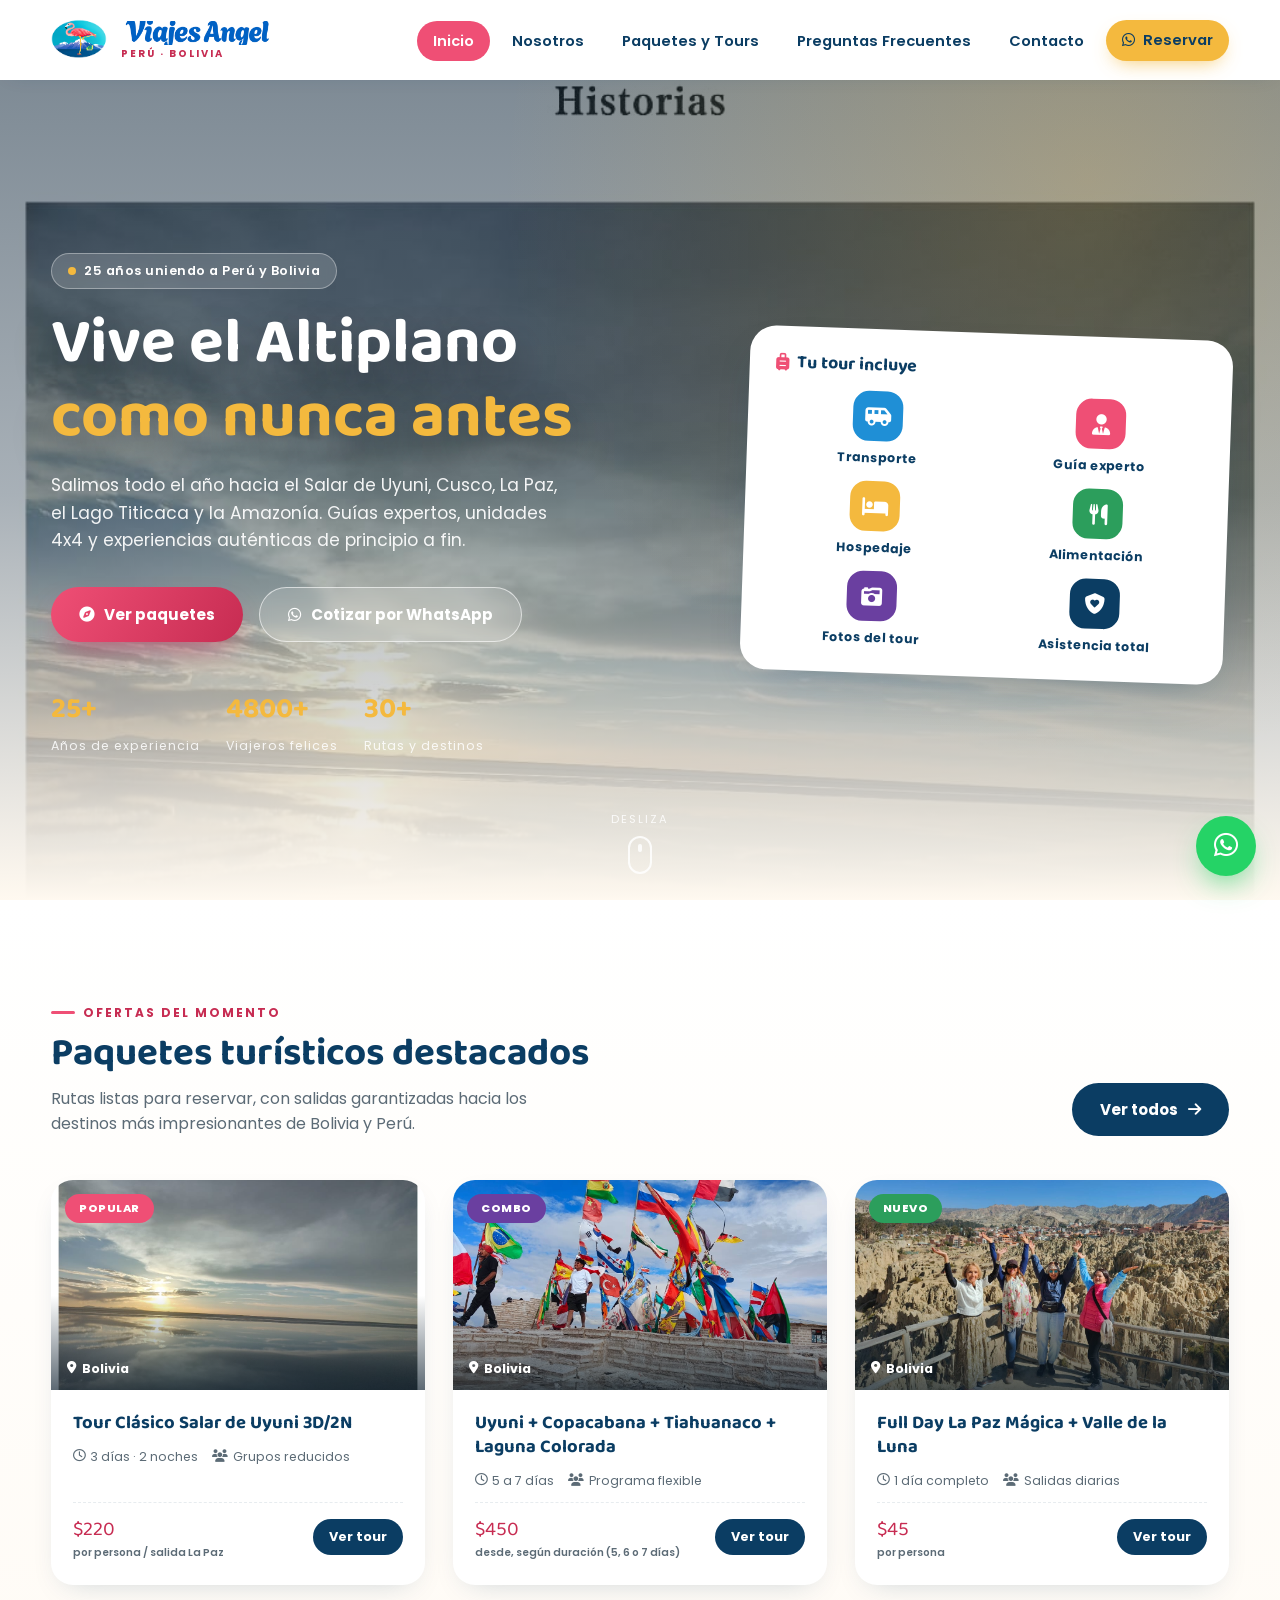
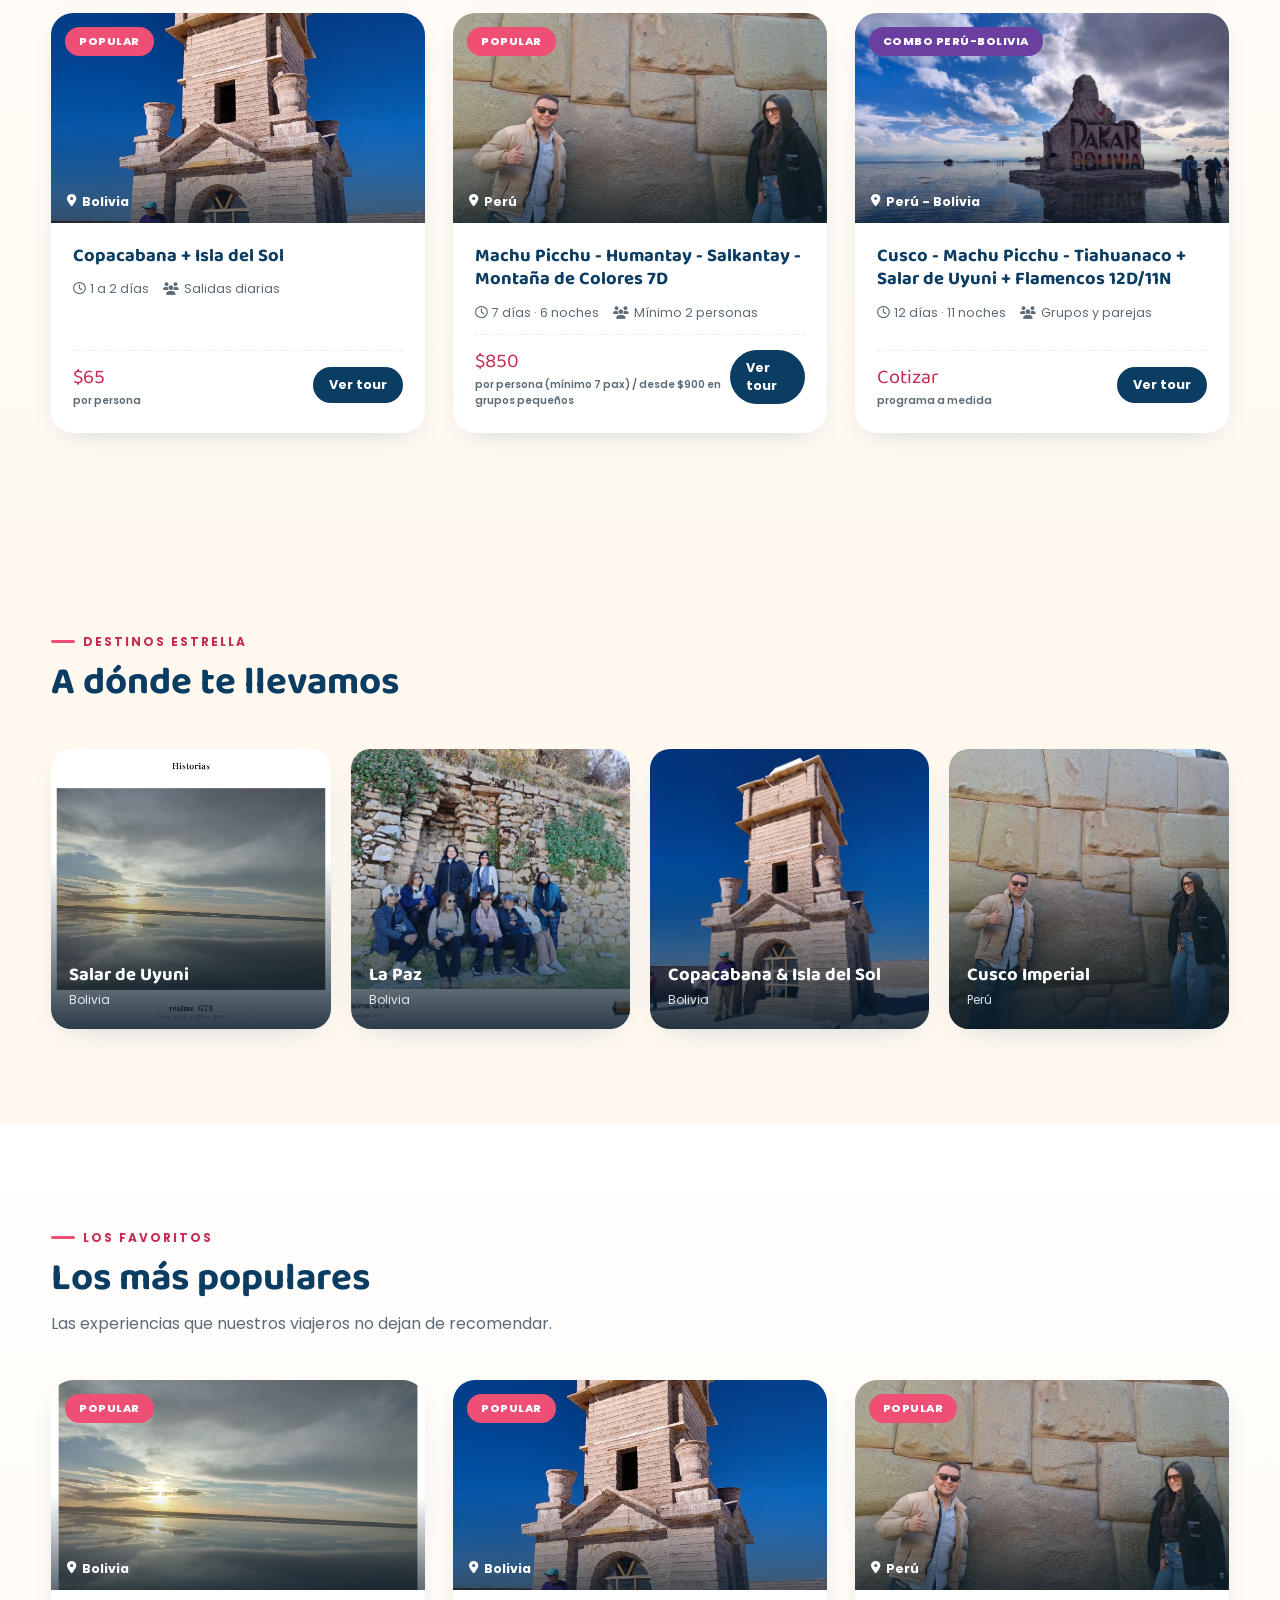
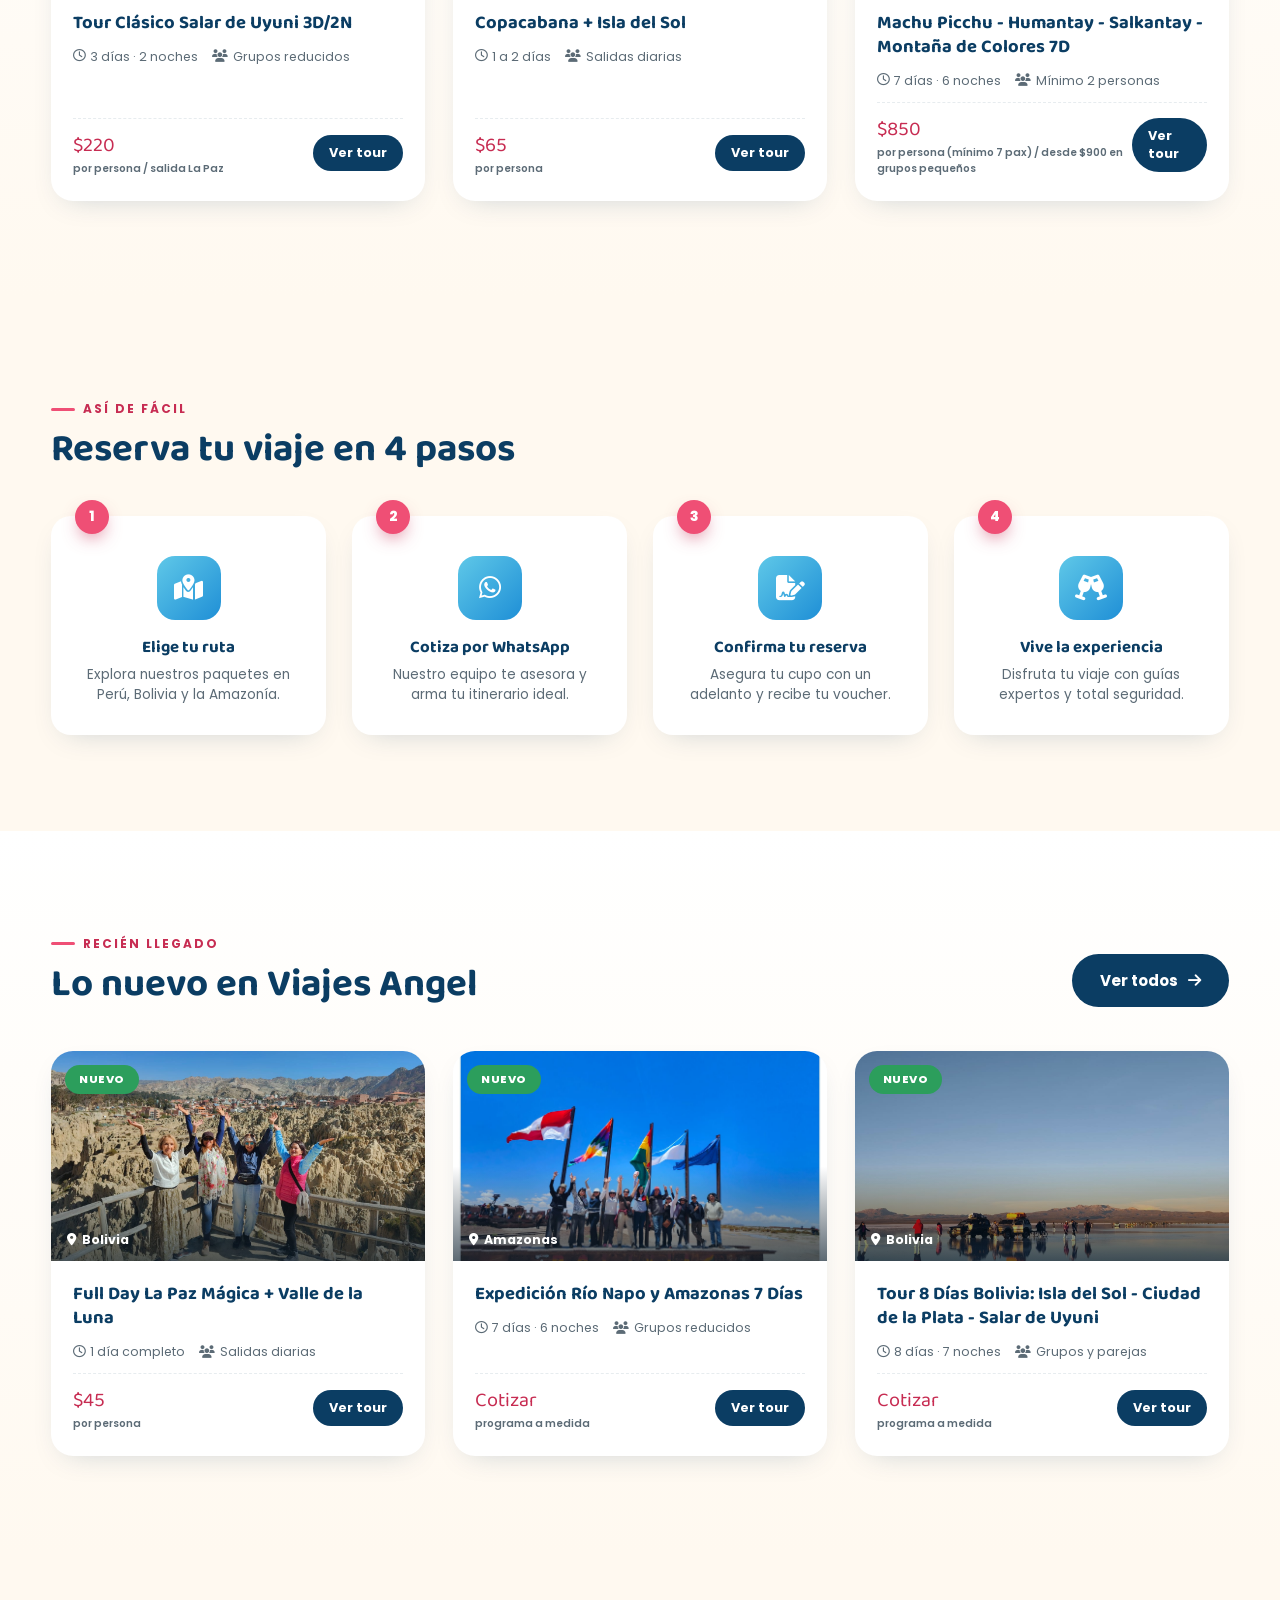
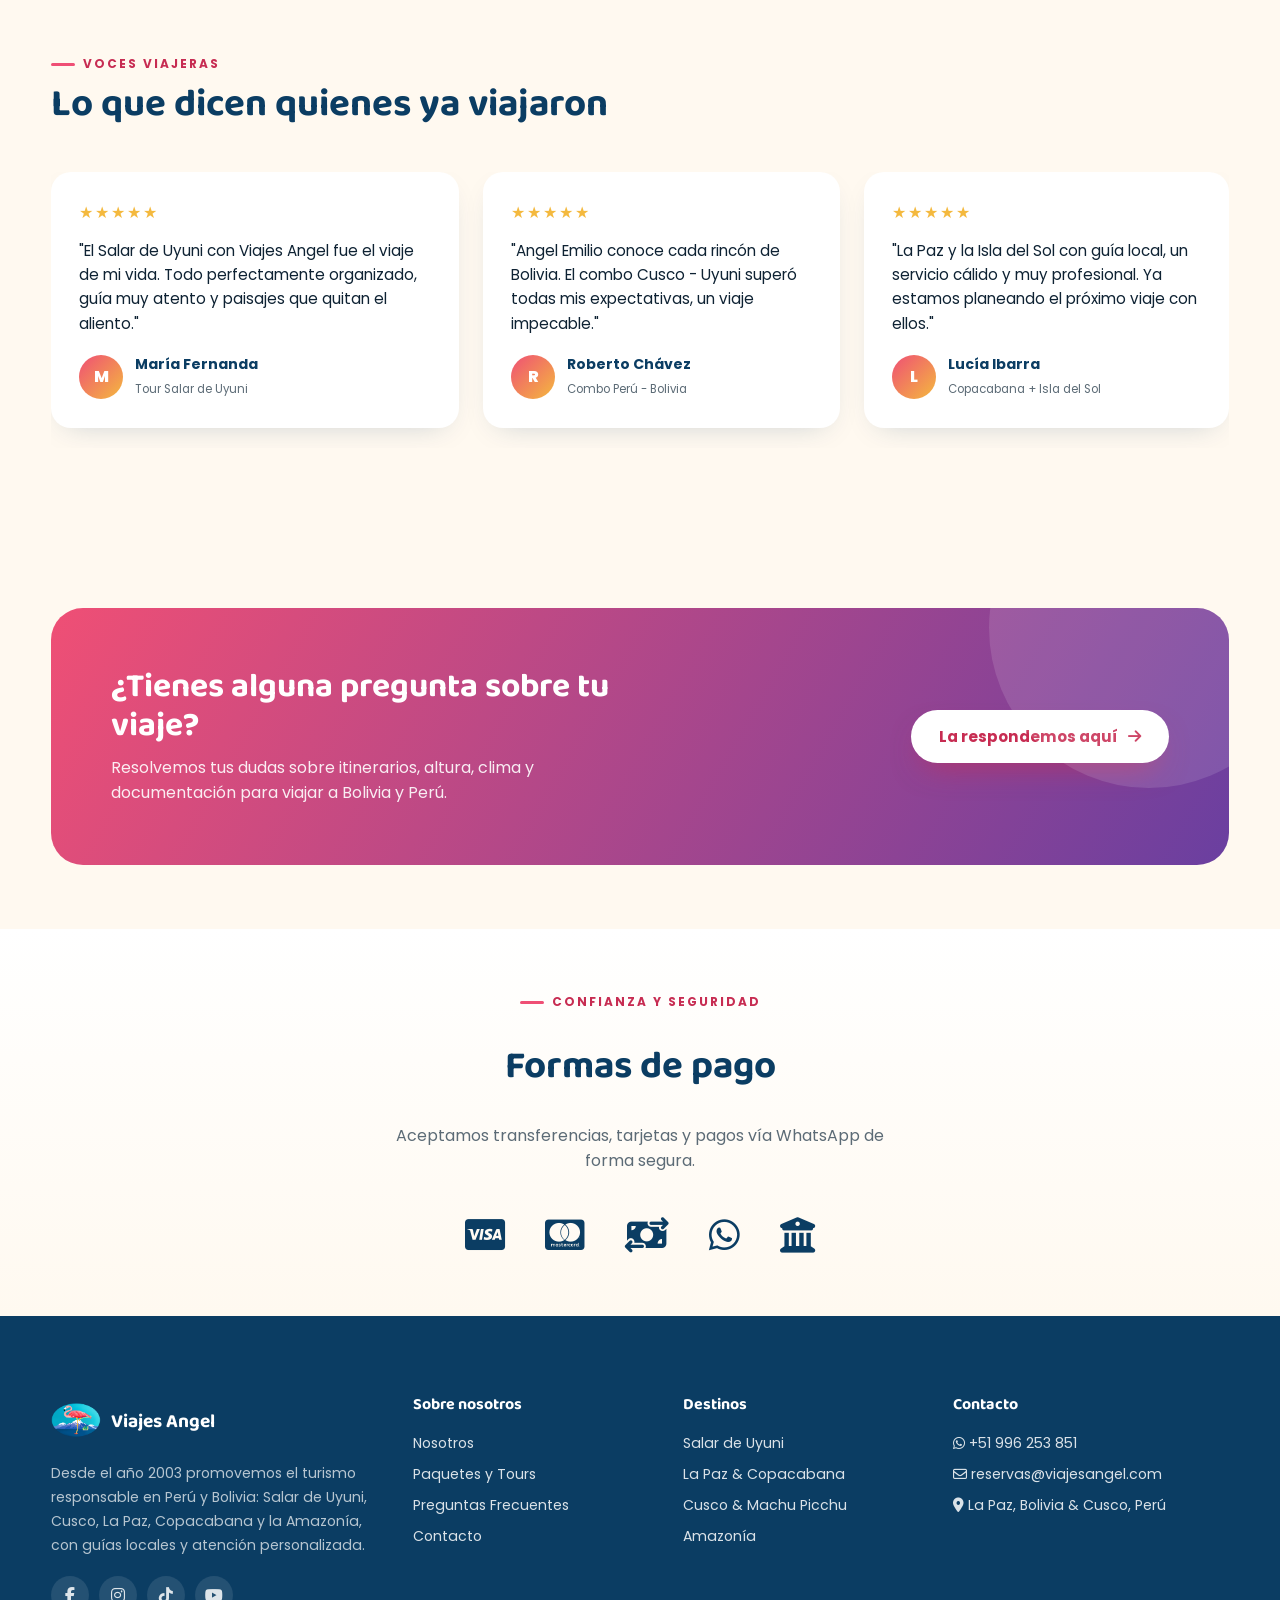
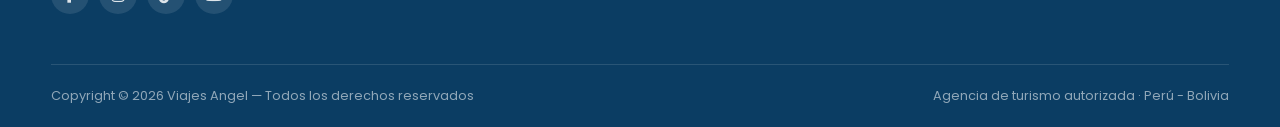
==== commit 3b1e5952: "Header blanco fijo y logotipo con letras reales del isologo" ====
--- a/site/index.html
+++ b/site/index.html
@@ -25,9 +25,9 @@
 <header class="site-header">
   <div class="container nav-wrap">
     <a href="index.html" class="brand">
-      <img src="assets/img/logo-icon.png" alt="Viajes Angel">
+      <img src="assets/img/logo-icon.png" alt="Viajes Angel" class="brand-icon">
       <div class="brand-text">
-        <b>Viajes Angel</b>
+        <img src="assets/img/logo-wordmark.png" alt="Viajes Angel" class="brand-word">
         <span>PERÚ · BOLIVIA</span>
       </div>
     </a>
--- a/site/assets/css/style.css
+++ b/site/assets/css/style.css
@@ -92,30 +92,29 @@
    ========================================================= */
 .site-header{
   position:fixed;top:0;left:0;right:0;z-index:500;
-  padding:14px 0;
-  transition:background .4s ease, box-shadow .4s ease, padding .4s ease;
+  padding:12px 0;
+  background:#fff;
+  box-shadow:0 4px 20px -12px rgba(11,61,99,.25);
+  transition:box-shadow .4s ease, padding .4s ease;
 }
 .site-header.scrolled{
-  background:rgba(255,255,255,.92);
-  backdrop-filter:blur(10px);
-  box-shadow:0 10px 30px -18px rgba(11,61,99,.4);
-  padding:8px 0;
+  box-shadow:0 10px 30px -16px rgba(11,61,99,.45);
+  padding:6px 0;
 }
 .nav-wrap{display:flex;align-items:center;justify-content:space-between;gap:20px;}
-.brand{display:flex;align-items:center;gap:10px;}
-.brand img{height:52px;width:auto;transition:height .3s ease;}
-.site-header.scrolled .brand img{height:44px;}
-.brand-text{display:flex;flex-direction:column;line-height:1;}
-.brand-text b{font-family:var(--ff-title);font-size:1.15rem;color:var(--blue-deep);}
-.brand-text span{font-size:.62rem;letter-spacing:2px;color:var(--pink-dark);font-weight:600;}
+.brand{display:flex;align-items:center;gap:12px;}
+.brand-icon{height:56px;width:auto;transition:height .3s ease;}
+.site-header.scrolled .brand-icon{height:46px;}
+.brand-text{display:flex;flex-direction:column;line-height:1;gap:4px;}
+.brand-word{height:24px;width:auto;display:block;transition:height .3s ease;}
+.site-header.scrolled .brand-word{height:20px;}
+.brand-text span{font-size:.62rem;letter-spacing:2px;color:var(--pink-dark);font-weight:700;margin-left:2px;}
 
 .main-nav ul{display:flex;gap:6px;align-items:center;}
 .main-nav a{
   padding:10px 16px;border-radius:99px;font-weight:600;font-size:.92rem;
   color:var(--blue-deep);position:relative;transition:background .3s,color .3s;
 }
-.site-header:not(.scrolled) .main-nav a{color:#fff;}
-.site-header:not(.scrolled).transparent-off .main-nav a{color:var(--blue-deep);}
 .main-nav a:hover, .main-nav a.active{background:var(--pink);color:#fff !important;}
 .nav-cta{
   display:flex;align-items:center;gap:8px;
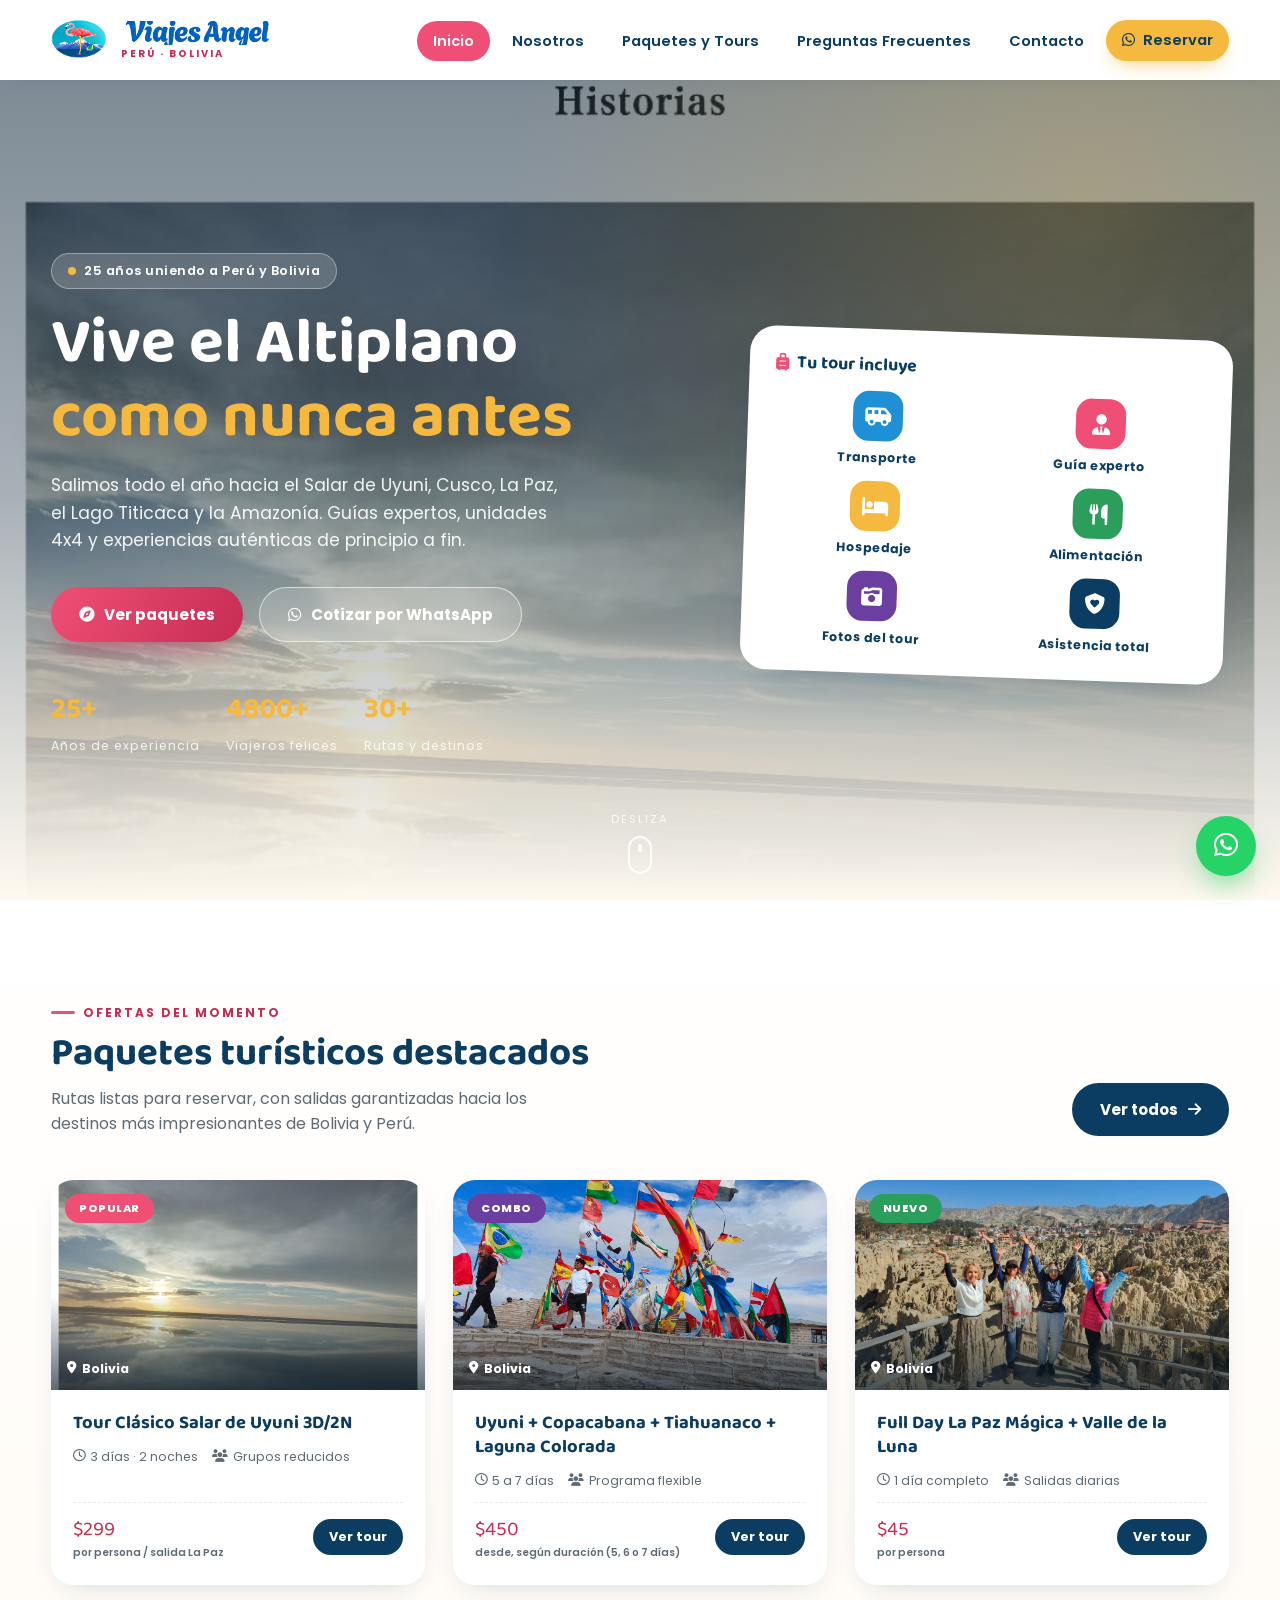
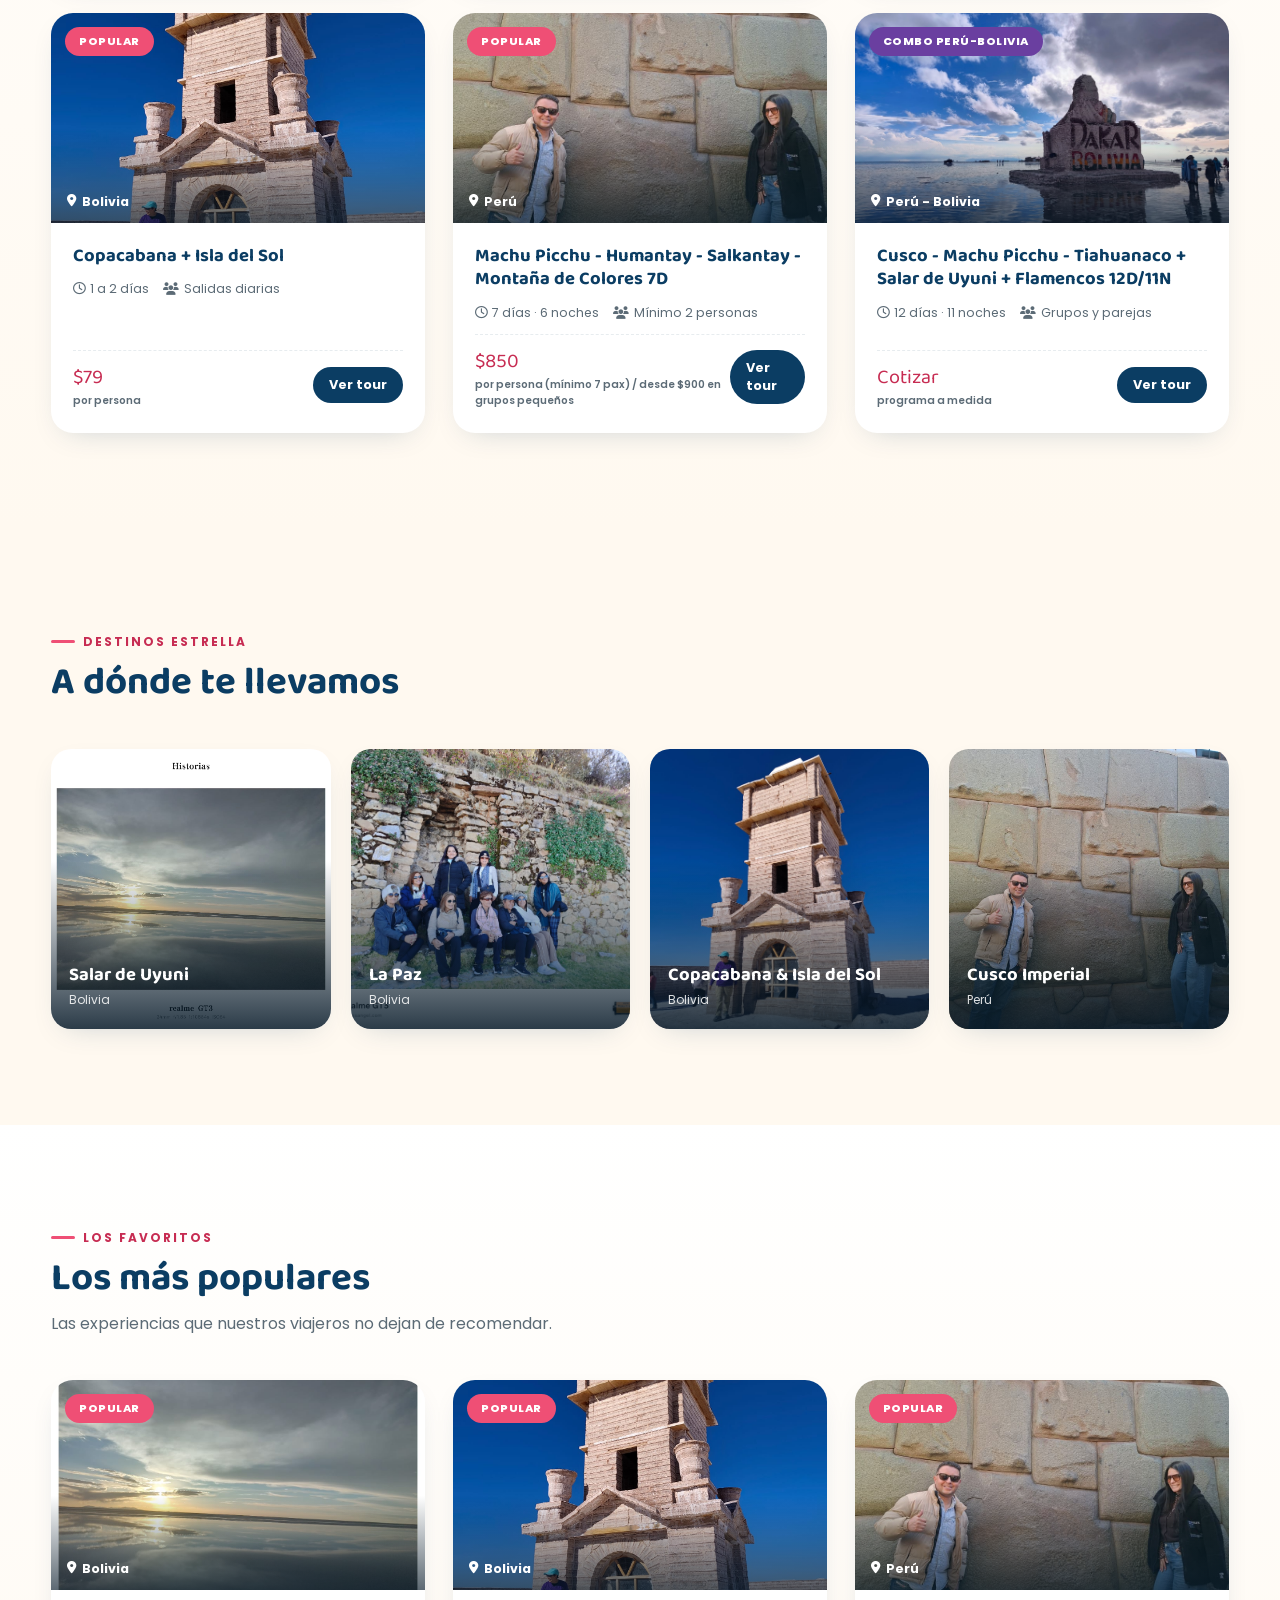
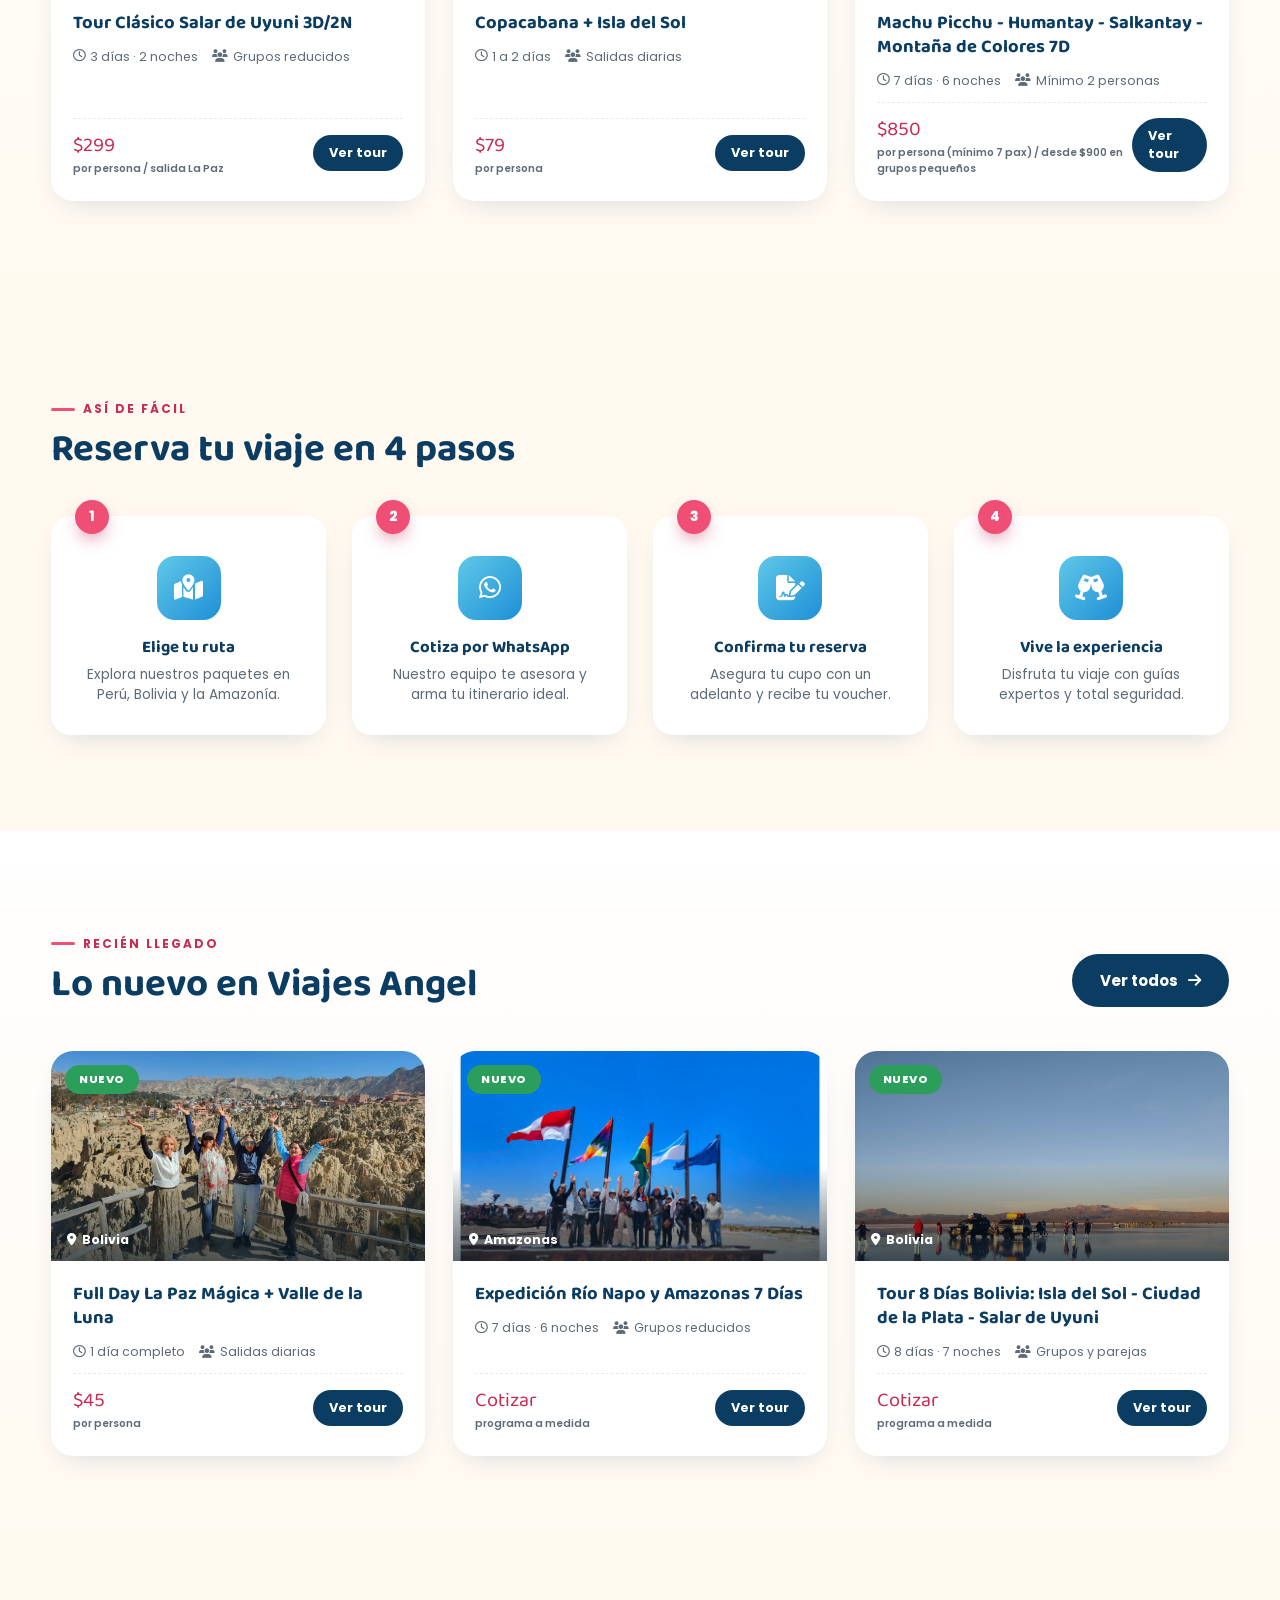
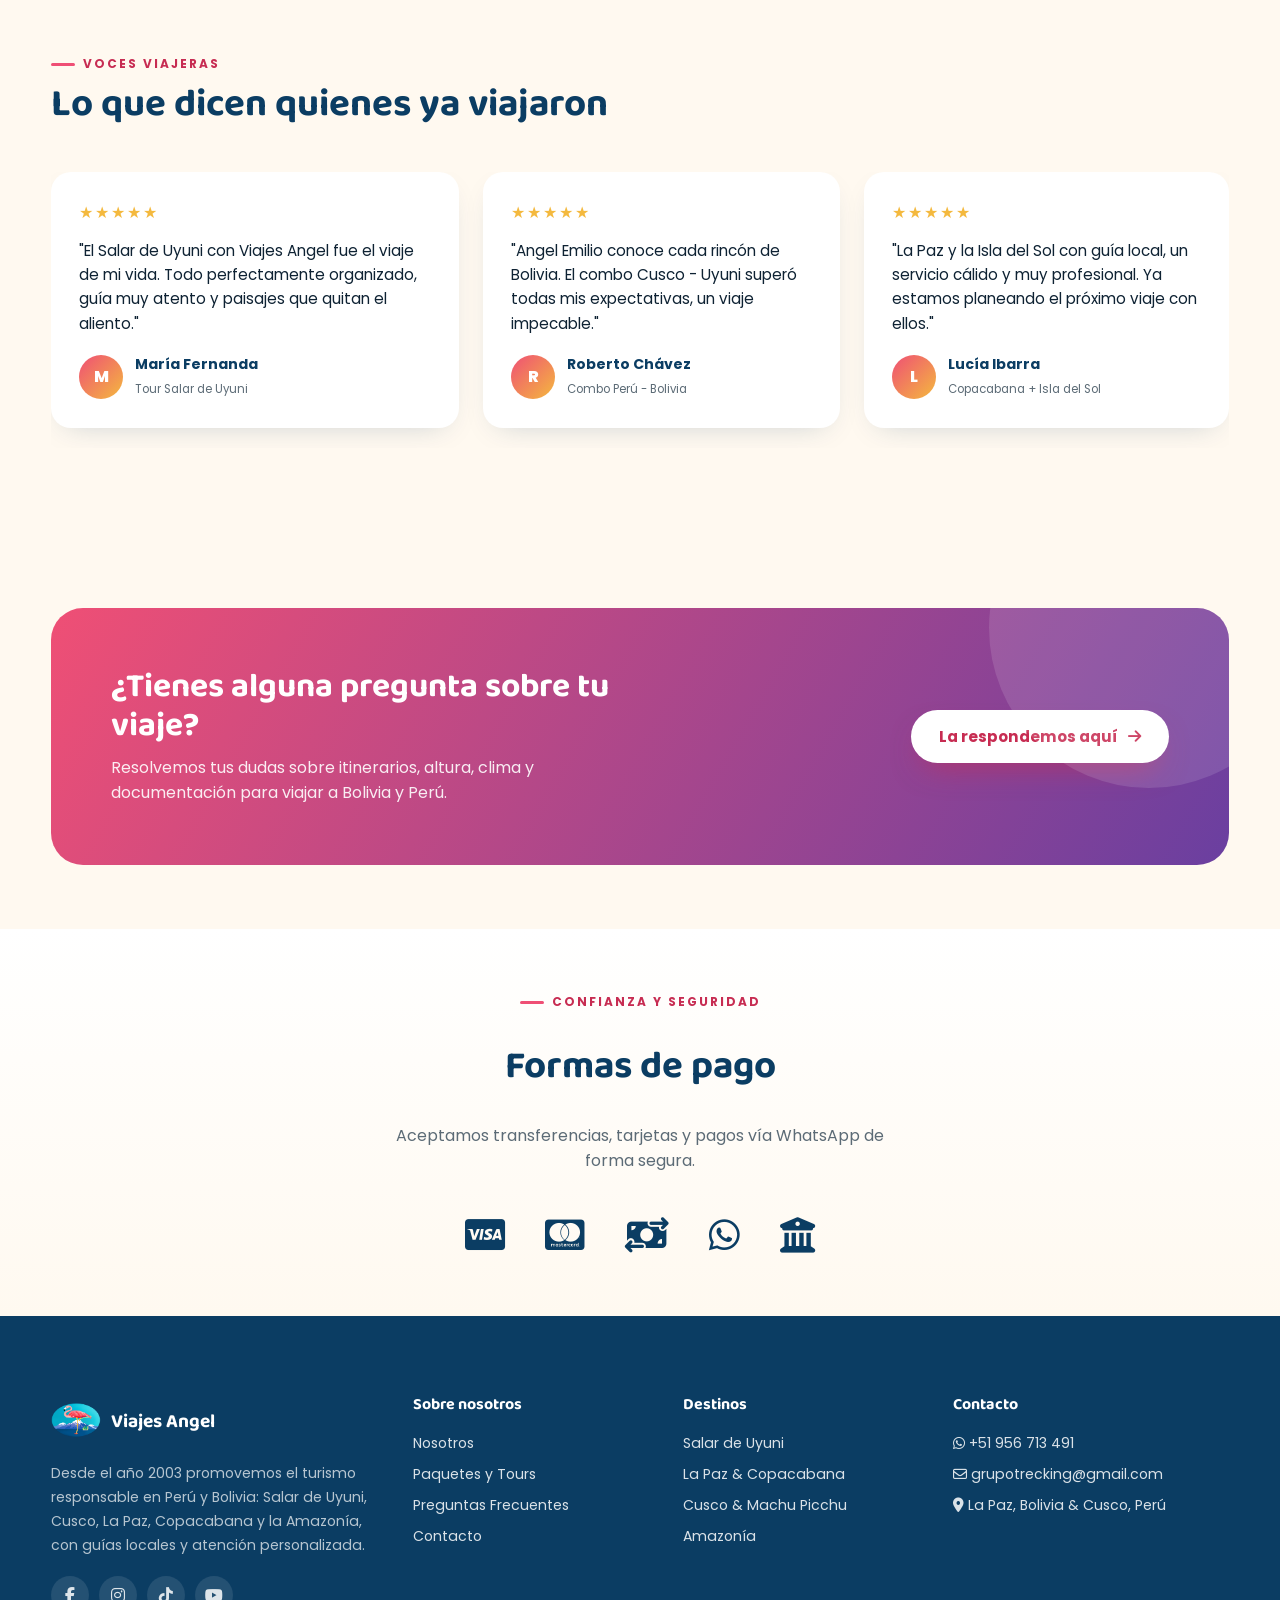
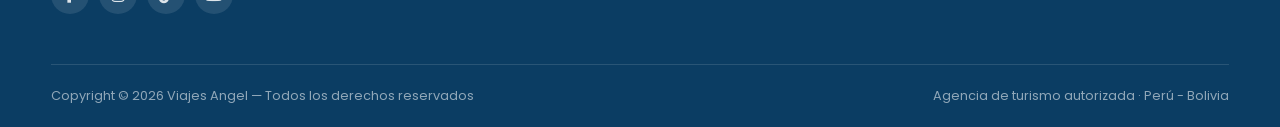
==== commit f7fce819: "Actualizar contacto y precios" ====
--- a/site/index.html
+++ b/site/index.html
@@ -38,7 +38,7 @@
         <li><a href="paquetes.html">Paquetes y Tours</a></li>
         <li><a href="preguntas.html">Preguntas Frecuentes</a></li>
         <li><a href="contacto.html">Contacto</a></li>
-        <li><a class="nav-cta" href="https://wa.me/51996253851" target="_blank" rel="noopener"><i class="fa-brands fa-whatsapp"></i> Reservar</a></li>
+        <li><a class="nav-cta" href="https://wa.me/51956713491" target="_blank" rel="noopener"><i class="fa-brands fa-whatsapp"></i> Reservar</a></li>
       </ul>
     </nav>
     <button class="burger" aria-label="Menú"><span></span></button>
@@ -55,7 +55,7 @@
       <p class="lead">Salimos todo el año hacia el Salar de Uyuni, Cusco, La Paz, el Lago Titicaca y la Amazonía. Guías expertos, unidades 4x4 y experiencias auténticas de principio a fin.</p>
       <div class="hero-actions">
         <a href="paquetes.html" class="btn btn-primary"><i class="fa-solid fa-compass"></i> Ver paquetes</a>
-        <a href="https://wa.me/51996253851" target="_blank" rel="noopener" class="btn btn-ghost"><i class="fa-brands fa-whatsapp"></i> Cotizar por WhatsApp</a>
+        <a href="https://wa.me/51956713491" target="_blank" rel="noopener" class="btn btn-ghost"><i class="fa-brands fa-whatsapp"></i> Cotizar por WhatsApp</a>
       </div>
       <div class="hero-stats">
         <div><b data-count="25" data-suffix="+">0</b><span>Años de experiencia</span></div>
@@ -253,7 +253,7 @@
 
 <div id="footer-placeholder"></div>
 
-<a class="wa-float" href="https://wa.me/51996253851?text=Hola%20Viajes%20Angel%2C%20vi%20su%20p%C3%A1gina%20web%20y%20quiero%20informaci%C3%B3n." target="_blank" rel="noopener" aria-label="WhatsApp"><i class="fa-brands fa-whatsapp"></i></a>
+<a class="wa-float" href="https://wa.me/51956713491?text=Hola%20Viajes%20Angel%2C%20vi%20su%20p%C3%A1gina%20web%20y%20quiero%20informaci%C3%B3n." target="_blank" rel="noopener" aria-label="WhatsApp"><i class="fa-brands fa-whatsapp"></i></a>
 <button class="totop" aria-label="Subir"><i class="fa-solid fa-arrow-up"></i></button>
 
 <script src="assets/js/data.js"></script>
